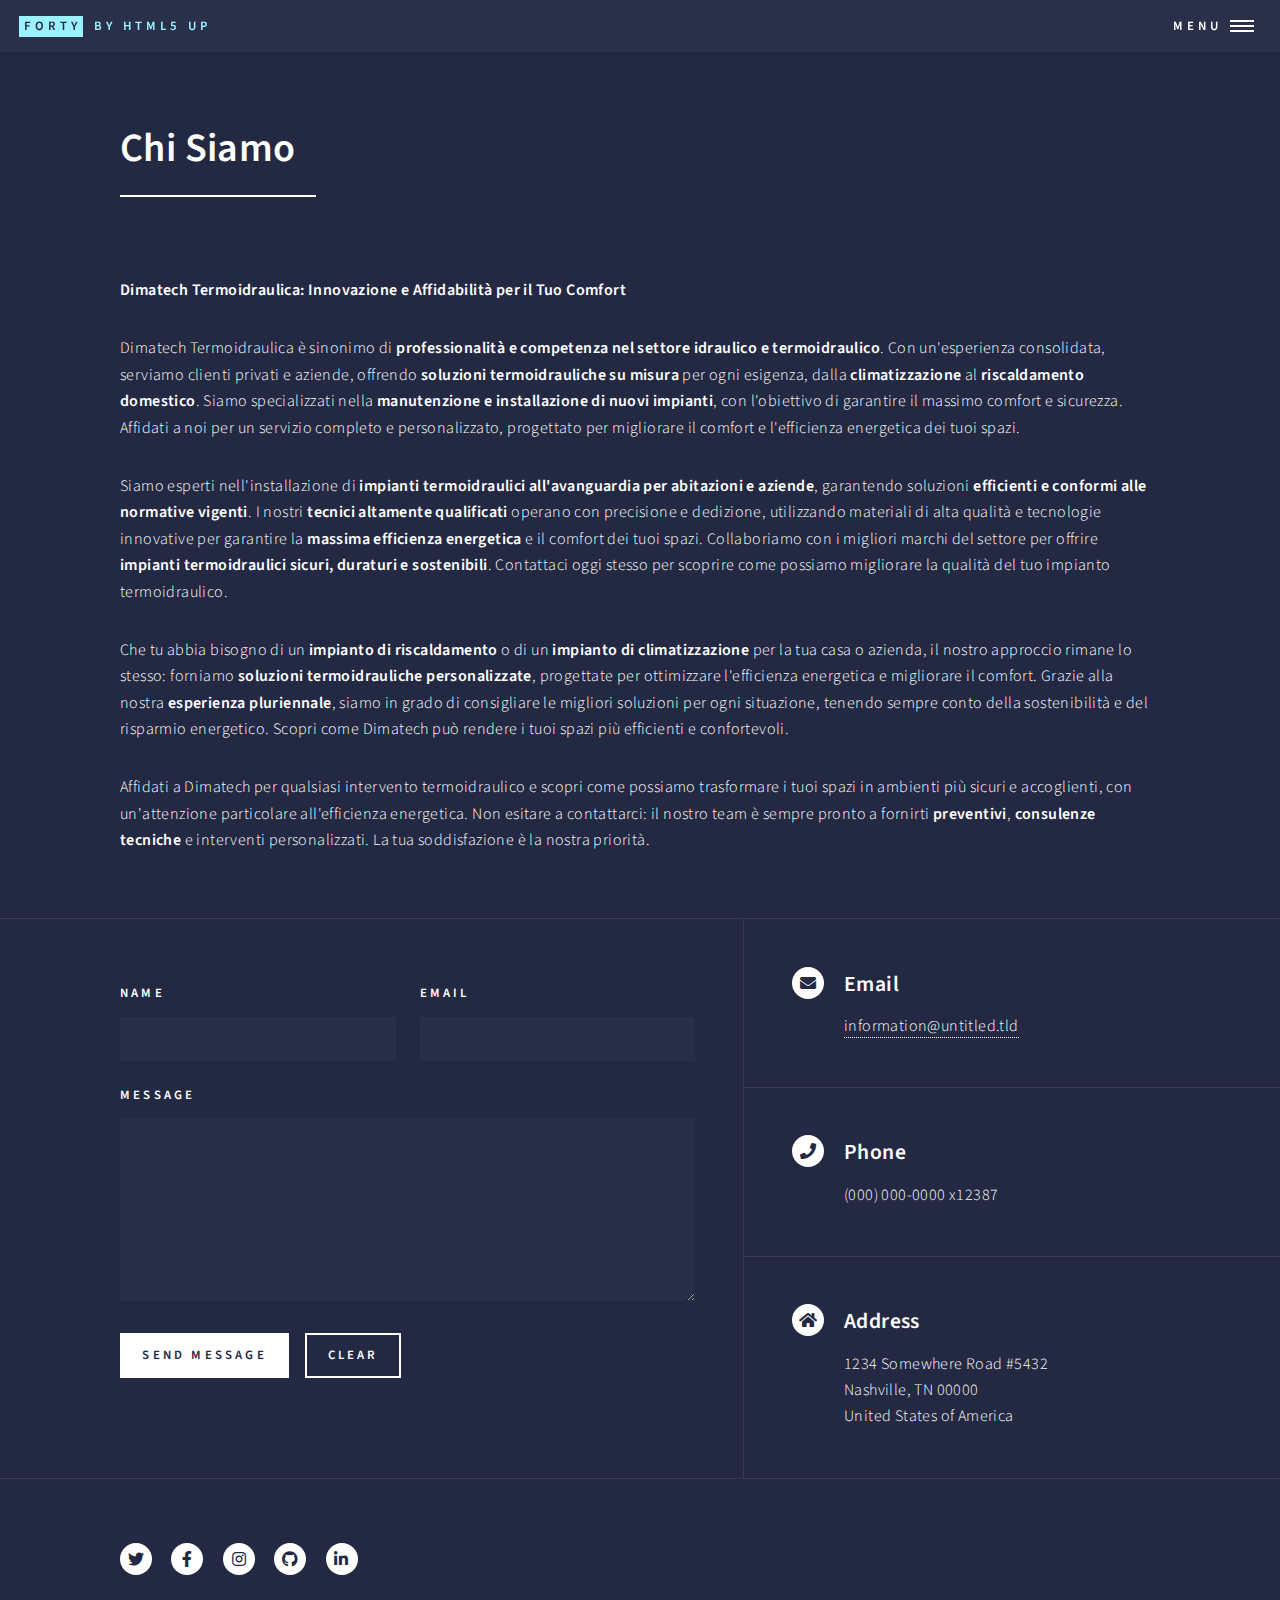
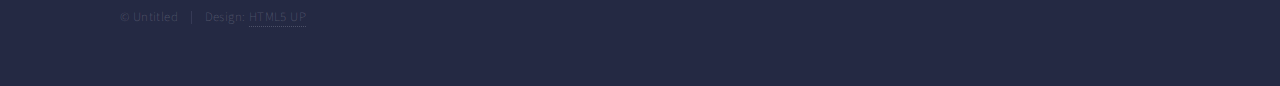
==== chisiamo.html @ 1934e80d "Changes to CSS, plus removal of generic and landing page" ====
<!DOCTYPE HTML>
<!--
	Forty by HTML5 UP
	html5up.net | @ajlkn
	Free for personal and commercial use under the CCA 3.0 license (html5up.net/license)
-->
<html>
	<head>
		<title>Generic - Forty by HTML5 UP</title>
		<meta charset="utf-8" />
		<meta name="viewport" content="width=device-width, initial-scale=1, user-scalable=no" />
		<link rel="stylesheet" href="assets/css/main.css" />
		<noscript><link rel="stylesheet" href="assets/css/noscript.css" /></noscript>
	</head>
	<body class="is-preload">

		<!-- Wrapper -->
			<div id="wrapper">

				<!-- Header -->
					<header id="header">
						<a href="index.html" class="logo"><strong>Forty</strong> <span>by HTML5 UP</span></a>
						<nav>
							<a href="#menu">Menu</a>
						</nav>
					</header>

				<!-- Menu -->
					<nav id="menu">
						<ul class="links">
							<li><a href="index.html">Home</a></li>
							<li><a href="landing.html">Landing</a></li>
							<li><a href="generic.html">Generic</a></li>
							<li><a href="elements.html">Elements</a></li>
						</ul>
						<ul class="actions stacked">
							<li><a href="#" class="button primary fit">Get Started</a></li>
							<li><a href="#" class="button fit">Log In</a></li>
						</ul>
					</nav>

				<!-- Main -->
					<div id="main" class="alt">

						<!-- One -->
							<section id="one">
								<div class="inner">
									<header class="major">
										<h1>Chi Siamo</h1>
									</header>
									<span class="image main"><img src="dimatech-images/.jpg" alt="" /></span>
									<p><strong>Dimatech Termoidraulica: Innovazione e Affidabilità per il Tuo Comfort</strong></p>

<p>Dimatech Termoidraulica è sinonimo di <strong>professionalità e competenza nel settore idraulico e termoidraulico</strong>. Con un'esperienza consolidata, serviamo clienti privati e aziende, offrendo <strong>soluzioni termoidrauliche su misura</strong> per ogni esigenza, dalla <strong>climatizzazione</strong> al <strong>riscaldamento domestico</strong>. Siamo specializzati nella <strong>manutenzione e installazione di nuovi impianti</strong>, con l'obiettivo di garantire il massimo comfort e sicurezza. Affidati a noi per un servizio completo e personalizzato, progettato per migliorare il comfort e l'efficienza energetica dei tuoi spazi.</p>

<p>Siamo esperti nell'installazione di <strong>impianti termoidraulici all'avanguardia per abitazioni e aziende</strong>, garantendo soluzioni <strong>efficienti e conformi alle normative vigenti</strong>. I nostri <strong>tecnici altamente qualificati</strong> operano con precisione e dedizione, utilizzando materiali di alta qualità e tecnologie innovative per garantire la <strong>massima efficienza energetica</strong> e il comfort dei tuoi spazi. Collaboriamo con i migliori marchi del settore per offrire <strong>impianti termoidraulici sicuri, duraturi e sostenibili</strong>. Contattaci oggi stesso per scoprire come possiamo migliorare la qualità del tuo impianto termoidraulico.</p>

<p>Che tu abbia bisogno di un <strong>impianto di riscaldamento</strong> o di un <strong>impianto di climatizzazione</strong> per la tua casa o azienda, il nostro approccio rimane lo stesso: forniamo <strong>soluzioni termoidrauliche personalizzate</strong>, progettate per ottimizzare l'efficienza energetica e migliorare il comfort. Grazie alla nostra <strong>esperienza pluriennale</strong>, siamo in grado di consigliare le migliori soluzioni per ogni situazione, tenendo sempre conto della sostenibilità e del risparmio energetico. Scopri come Dimatech può rendere i tuoi spazi più efficienti e confortevoli.</p>

<p>Affidati a Dimatech per qualsiasi intervento termoidraulico e scopri come possiamo trasformare i tuoi spazi in ambienti più sicuri e accoglienti, con un'attenzione particolare all'efficienza energetica. Non esitare a contattarci: il nostro team è sempre pronto a fornirti <strong>preventivi</strong>, <strong>consulenze tecniche</strong> e interventi personalizzati. La tua soddisfazione è la nostra priorità.

									<!--
									<p><strong>Dimatech Termoidraulica: Innovazione e Affidabilità per il Tuo Comfort</strong></p>

									<p>Dimatech Termoidraulica è sinonimo di competenza e professionalità nel settore idraulico e termoidraulico. Con anni di esperienza al servizio di clienti privati e aziende, ci impegniamo a offrire soluzioni complete e su misura per ogni esigenza. Dal riscaldamento domestico alla climatizzazione, dalla manutenzione ordinaria degli impianti all'installazione di nuovi sistemi, il nostro obiettivo è garantire il massimo comfort e sicurezza per i tuoi spazi.</p>

									<p>Siamo specializzati in installazioni termoidrauliche efficienti, sempre al passo con le ultime tecnologie e normative del settore, per assicurarti impianti duraturi e performanti. Ogni intervento è curato nei minimi dettagli da un team di tecnici altamente qualificati, che lavora con passione e precisione per soddisfare le tue aspettative. Utilizziamo solo materiali di alta qualità e collaboriamo con i migliori marchi, offrendo soluzioni che combinano risparmio energetico e comfort abitativo.</p>

									<p>Da Dimatech, la soddisfazione del cliente è al centro di tutto ciò che facciamo. Crediamo che un buon servizio non si limiti alla sola installazione, ma comprenda anche un’assistenza puntuale e affidabile. Per questo, oltre a realizzare impianti all'avanguardia, offriamo un servizio di manutenzione continua e interventi di riparazione rapidi ed efficaci. Siamo sempre pronti a rispondere a qualsiasi emergenza o richiesta di assistenza, con la stessa cura e attenzione che riserviamo a ogni singolo progetto.</p>

									<p>Che si tratti di un'abitazione privata, di un ufficio o di un'azienda, il nostro approccio rimane invariato: forniamo soluzioni personalizzate, progettate per rispondere alle tue necessità e migliorare la qualità della tua vita. La nostra esperienza pluriennale ci consente di consigliare il sistema termoidraulico più adatto a ogni situazione, mettendo sempre al primo posto efficienza, sostenibilità e comfort.</p>

									<p>Affidati a Dimatech per qualsiasi intervento termoidraulico e scopri come possiamo rendere i tuoi spazi più sicuri, confortevoli ed efficienti dal punto di vista energetico. Non esitare a contattarci: il nostro team è a tua disposizione per preventivi, consulenze tecniche e interventi su misura.</p>
								-->
								</div>
							</section>
							

					</div>

				<!-- Contact -->
					<section id="contact">
						<div class="inner">
							<section>
								<form method="post" action="#">
									<div class="fields">
										<div class="field half">
											<label for="name">Name</label>
											<input type="text" name="name" id="name" />
										</div>
										<div class="field half">
											<label for="email">Email</label>
											<input type="text" name="email" id="email" />
										</div>
										<div class="field">
											<label for="message">Message</label>
											<textarea name="message" id="message" rows="6"></textarea>
										</div>
									</div>
									<ul class="actions">
										<li><input type="submit" value="Send Message" class="primary" /></li>
										<li><input type="reset" value="Clear" /></li>
									</ul>
								</form>
							</section>
							<section class="split">
								<section>
									<div class="contact-method">
										<span class="icon solid alt fa-envelope"></span>
										<h3>Email</h3>
										<a href="#">information@untitled.tld</a>
									</div>
								</section>
								<section>
									<div class="contact-method">
										<span class="icon solid alt fa-phone"></span>
										<h3>Phone</h3>
										<span>(000) 000-0000 x12387</span>
									</div>
								</section>
								<section>
									<div class="contact-method">
										<span class="icon solid alt fa-home"></span>
										<h3>Address</h3>
										<span>1234 Somewhere Road #5432<br />
										Nashville, TN 00000<br />
										United States of America</span>
									</div>
								</section>
							</section>
						</div>
					</section>

				<!-- Footer -->
					<footer id="footer">
						<div class="inner">
							<ul class="icons">
								<li><a href="#" class="icon brands alt fa-twitter"><span class="label">Twitter</span></a></li>
								<li><a href="#" class="icon brands alt fa-facebook-f"><span class="label">Facebook</span></a></li>
								<li><a href="#" class="icon brands alt fa-instagram"><span class="label">Instagram</span></a></li>
								<li><a href="#" class="icon brands alt fa-github"><span class="label">GitHub</span></a></li>
								<li><a href="#" class="icon brands alt fa-linkedin-in"><span class="label">LinkedIn</span></a></li>
							</ul>
							<ul class="copyright">
								<li>&copy; Untitled</li><li>Design: <a href="https://html5up.net">HTML5 UP</a></li>
							</ul>
						</div>
					</footer>

			</div>

		<!-- Scripts -->
			<script src="assets/js/jquery.min.js"></script>
			<script src="assets/js/jquery.scrolly.min.js"></script>
			<script src="assets/js/jquery.scrollex.min.js"></script>
			<script src="assets/js/browser.min.js"></script>
			<script src="assets/js/breakpoints.min.js"></script>
			<script src="assets/js/util.js"></script>
			<script src="assets/js/main.js"></script>

	</body>
</html>
---- assets/css/main.css ----
@import url(fontawesome-all.min.css);
@import url("https://fonts.googleapis.com/css?family=Source+Sans+Pro:300,300italic,600,600italic");

/*
	Forty by HTML5 UP
	html5up.net | @ajlkn
	Free for personal and commercial use under the CCA 3.0 license (html5up.net/license)
*/

html, body, div, span, applet, object,
iframe, h1, h2, h3, h4, h5, h6, p, blockquote,
pre, a, abbr, acronym, address, big, cite,
code, del, dfn, em, img, ins, kbd, q, s, samp,
small, strike, strong, sub, sup, tt, var, b,
u, i, center, dl, dt, dd, ol, ul, li, fieldset,
form, label, legend, table, caption, tbody,
tfoot, thead, tr, th, td, article, aside,
canvas, details, embed, figure, figcaption,
footer, header, hgroup, menu, nav, output, ruby,
section, summary, time, mark, audio, video {
	margin: 0;
	padding: 0;
	border: 0;
	font-size: 100%;
	font: inherit;
	vertical-align: baseline;}

article, aside, details, figcaption, figure,
footer, header, hgroup, menu, nav, section {
	display: block;}

body {
	line-height: 1;
}

ol, ul {
	list-style: none;
}

blockquote, q {
	quotes: none;
}

	blockquote:before, blockquote:after, q:before, q:after {
		content: '';
		content: none;
	}

table {
	border-collapse: collapse;
	border-spacing: 0;
}

body {
	-webkit-text-size-adjust: none;
}

mark {
	background-color: transparent;
	color: inherit;
}

input::-moz-focus-inner {
	border: 0;
	padding: 0;
}

input, select, textarea {
	-moz-appearance: none;
	-webkit-appearance: none;
	-ms-appearance: none;
	appearance: none;
}

/* Basic */

	@-ms-viewport {
		width: device-width;
	}

	body {
		-ms-overflow-style: scrollbar;
	}

	@media screen and (max-width: 480px) {

		html, body {
			min-width: 320px;
		}

	}

	html {
		box-sizing: border-box;
	}

	*, *:before, *:after {
		box-sizing: inherit;
	}

	body {
		background: #242943;
	}

		body.is-preload *, body.is-preload *:before, body.is-preload *:after {
			-moz-animation: none !important;
			-webkit-animation: none !important;
			-ms-animation: none !important;
			animation: none !important;
			-moz-transition: none !important;
			-webkit-transition: none !important;
			-ms-transition: none !important;
			transition: none !important;
		}

/* Type */

	body, input, select, textarea {
		color: #ffffff;
		font-family: "Source Sans Pro", Helvetica, sans-serif;
		font-size: 17pt;
		font-weight: 300;
		letter-spacing: 0.025em;
		line-height: 1.65;
	}

		@media screen and (max-width: 1680px) {

			body, input, select, textarea {
				font-size: 14pt;
			}

		}

		@media screen and (max-width: 1280px) {

			body, input, select, textarea {
				font-size: 12pt;
			}

		}

		@media screen and (max-width: 360px) {

			body, input, select, textarea {
				font-size: 11pt;
			}

		}

	a {
		-moz-transition: color 0.2s ease-in-out, border-bottom-color 0.2s ease-in-out;
		-webkit-transition: color 0.2s ease-in-out, border-bottom-color 0.2s ease-in-out;
		-ms-transition: color 0.2s ease-in-out, border-bottom-color 0.2s ease-in-out;
		transition: color 0.2s ease-in-out, border-bottom-color 0.2s ease-in-out;
		border-bottom: dotted 1px;
		color: inherit;
		text-decoration: none;
	}

		a:hover {
			border-bottom-color: transparent;
			color: #9bf1ff !important;
		}

		a:active {
			color: #53e3fb !important;
		}

	strong, b {
		color: #ffffff;
		font-weight: 600;
	}

	em, i {
		font-style: italic;
	}

	p {
		margin: 0 0 2em 0;
	}

	h1, h2, h3, h4, h5, h6 {
		color: #ffffff;
		font-weight: 600;
		line-height: 1.65;
		margin: 0 0 1em 0;
	}

		h1 a, h2 a, h3 a, h4 a, h5 a, h6 a {
			color: inherit;
			border-bottom: 0;
		}

	h1 {
		font-size: 2.5em;
	}

	h2 {
		font-size: 1.75em;
	}

	h3 {
		font-size: 1.35em;
	}

	h4 {
		font-size: 1.1em;
	}

	h5 {
		font-size: 0.9em;
	}

	h6 {
		font-size: 0.7em;
	}

	@media screen and (max-width: 736px) {

		h1 {
			font-size: 2em;
		}

		h2 {
			font-size: 1.5em;
		}

		h3 {
			font-size: 1.25em;
		}

	}

	sub {
		font-size: 0.8em;
		position: relative;
		top: 0.5em;
	}

	sup {
		font-size: 0.8em;
		position: relative;
		top: -0.5em;
	}

	blockquote {
		border-left: solid 4px rgba(212, 212, 255, 0.1);
		font-style: italic;
		margin: 0 0 2em 0;
		padding: 0.5em 0 0.5em 2em;
	}

	code {
		background: rgba(212, 212, 255, 0.035);
		font-family: "Courier New", monospace;
		font-size: 0.9em;
		margin: 0 0.25em;
		padding: 0.25em 0.65em;
	}

	pre {
		-webkit-overflow-scrolling: touch;
		font-family: "Courier New", monospace;
		font-size: 0.9em;
		margin: 0 0 2em 0;
	}

		pre code {
			display: block;
			line-height: 1.75;
			padding: 1em 1.5em;
			overflow-x: auto;
		}

	hr {
		border: 0;
		border-bottom: solid 1px rgba(212, 212, 255, 0.1);
		margin: 2em 0;
	}

		hr.major {
			margin: 3em 0;
		}

	.align-left {
		text-align: left;
	}

	.align-center {
		text-align: center;
	}

	.align-right {
		text-align: right;
	}

/* Row */

	.row {
		display: flex;
		flex-wrap: wrap;
		box-sizing: border-box;
		align-items: stretch;
	}

		.row > * {
			box-sizing: border-box;
		}

		.row.gtr-uniform > * > :last-child {
			margin-bottom: 0;
		}

		.row.aln-left {
			justify-content: flex-start;
		}

		.row.aln-center {
			justify-content: center;
		}

		.row.aln-right {
			justify-content: flex-end;
		}

		.row.aln-top {
			align-items: flex-start;
		}

		.row.aln-middle {
			align-items: center;
		}

		.row.aln-bottom {
			align-items: flex-end;
		}

		.row > .imp {
			order: -1;
		}

		.row > .col-1 {
			width: 8.33333%;
		}

		.row > .off-1 {
			margin-left: 8.33333%;
		}

		.row > .col-2 {
			width: 16.66667%;
		}

		.row > .off-2 {
			margin-left: 16.66667%;
		}

		.row > .col-3 {
			width: 25%;
		}

		.row > .off-3 {
			margin-left: 25%;
		}

		.row > .col-4 {
			width: 33.33333%;
		}

		.row > .off-4 {
			margin-left: 33.33333%;
		}

		.row > .col-5 {
			width: 41.66667%;
		}

		.row > .off-5 {
			margin-left: 41.66667%;
		}

		.row > .col-6 {
			width: 50%;
		}

		.row > .off-6 {
			margin-left: 50%;
		}

		.row > .col-7 {
			width: 58.33333%;
		}

		.row > .off-7 {
			margin-left: 58.33333%;
		}

		.row > .col-8 {
			width: 66.66667%;
		}

		.row > .off-8 {
			margin-left: 66.66667%;
		}

		.row > .col-9 {
			width: 75%;
		}

		.row > .off-9 {
			margin-left: 75%;
		}

		.row > .col-10 {
			width: 83.33333%;
		}

		.row > .off-10 {
			margin-left: 83.33333%;
		}

		.row > .col-11 {
			width: 91.66667%;
		}

		.row > .off-11 {
			margin-left: 91.66667%;
		}

		.row > .col-12 {
			width: 100%;
		}

		.row > .off-12 {
			margin-left: 100%;
		}

		.row.gtr-0 {
			margin-top: 0;
			margin-left: 0em;
		}

			.row.gtr-0 > * {
				padding: 0 0 0 0em;
			}

			.row.gtr-0.gtr-uniform {
				margin-top: 0em;
			}

				.row.gtr-0.gtr-uniform > * {
					padding-top: 0em;
				}

		.row.gtr-25 {
			margin-top: 0;
			margin-left: -0.5em;
		}

			.row.gtr-25 > * {
				padding: 0 0 0 0.5em;
			}

			.row.gtr-25.gtr-uniform {
				margin-top: -0.5em;
			}

				.row.gtr-25.gtr-uniform > * {
					padding-top: 0.5em;
				}

		.row.gtr-50 {
			margin-top: 0;
			margin-left: -1em;
		}

			.row.gtr-50 > * {
				padding: 0 0 0 1em;
			}

			.row.gtr-50.gtr-uniform {
				margin-top: -1em;
			}

				.row.gtr-50.gtr-uniform > * {
					padding-top: 1em;
				}

		.row {
			margin-top: 0;
			margin-left: -2em;
		}

			.row > * {
				padding: 0 0 0 2em;
			}

			.row.gtr-uniform {
				margin-top: -2em;
			}

				.row.gtr-uniform > * {
					padding-top: 2em;
				}

		.row.gtr-150 {
			margin-top: 0;
			margin-left: -3em;
		}

			.row.gtr-150 > * {
				padding: 0 0 0 3em;
			}

			.row.gtr-150.gtr-uniform {
				margin-top: -3em;
			}

				.row.gtr-150.gtr-uniform > * {
					padding-top: 3em;
				}

		.row.gtr-200 {
			margin-top: 0;
			margin-left: -4em;
		}

			.row.gtr-200 > * {
				padding: 0 0 0 4em;
			}

			.row.gtr-200.gtr-uniform {
				margin-top: -4em;
			}

				.row.gtr-200.gtr-uniform > * {
					padding-top: 4em;
				}

		@media screen and (max-width: 1680px) {

			.row {
				display: flex;
				flex-wrap: wrap;
				box-sizing: border-box;
				align-items: stretch;
			}

				.row > * {
					box-sizing: border-box;
				}

				.row.gtr-uniform > * > :last-child {
					margin-bottom: 0;
				}

				.row.aln-left {
					justify-content: flex-start;
				}

				.row.aln-center {
					justify-content: center;
				}

				.row.aln-right {
					justify-content: flex-end;
				}

				.row.aln-top {
					align-items: flex-start;
				}

				.row.aln-middle {
					align-items: center;
				}

				.row.aln-bottom {
					align-items: flex-end;
				}

				.row > .imp-xlarge {
					order: -1;
				}

				.row > .col-1-xlarge {
					width: 8.33333%;
				}

				.row > .off-1-xlarge {
					margin-left: 8.33333%;
				}

				.row > .col-2-xlarge {
					width: 16.66667%;
				}

				.row > .off-2-xlarge {
					margin-left: 16.66667%;
				}

				.row > .col-3-xlarge {
					width: 25%;
				}

				.row > .off-3-xlarge {
					margin-left: 25%;
				}

				.row > .col-4-xlarge {
					width: 33.33333%;
				}

				.row > .off-4-xlarge {
					margin-left: 33.33333%;
				}

				.row > .col-5-xlarge {
					width: 41.66667%;
				}

				.row > .off-5-xlarge {
					margin-left: 41.66667%;
				}

				.row > .col-6-xlarge {
					width: 50%;
				}

				.row > .off-6-xlarge {
					margin-left: 50%;
				}

				.row > .col-7-xlarge {
					width: 58.33333%;
				}

				.row > .off-7-xlarge {
					margin-left: 58.33333%;
				}

				.row > .col-8-xlarge {
					width: 66.66667%;
				}

				.row > .off-8-xlarge {
					margin-left: 66.66667%;
				}

				.row > .col-9-xlarge {
					width: 75%;
				}

				.row > .off-9-xlarge {
					margin-left: 75%;
				}

				.row > .col-10-xlarge {
					width: 83.33333%;
				}

				.row > .off-10-xlarge {
					margin-left: 83.33333%;
				}

				.row > .col-11-xlarge {
					width: 91.66667%;
				}

				.row > .off-11-xlarge {
					margin-left: 91.66667%;
				}

				.row > .col-12-xlarge {
					width: 100%;
				}

				.row > .off-12-xlarge {
					margin-left: 100%;
				}

				.row.gtr-0 {
					margin-top: 0;
					margin-left: 0em;
				}

					.row.gtr-0 > * {
						padding: 0 0 0 0em;
					}

					.row.gtr-0.gtr-uniform {
						margin-top: 0em;
					}

						.row.gtr-0.gtr-uniform > * {
							padding-top: 0em;
						}

				.row.gtr-25 {
					margin-top: 0;
					margin-left: -0.5em;
				}

					.row.gtr-25 > * {
						padding: 0 0 0 0.5em;
					}

					.row.gtr-25.gtr-uniform {
						margin-top: -0.5em;
					}

						.row.gtr-25.gtr-uniform > * {
							padding-top: 0.5em;
						}

				.row.gtr-50 {
					margin-top: 0;
					margin-left: -1em;
				}

					.row.gtr-50 > * {
						padding: 0 0 0 1em;
					}

					.row.gtr-50.gtr-uniform {
						margin-top: -1em;
					}

						.row.gtr-50.gtr-uniform > * {
							padding-top: 1em;
						}

				.row {
					margin-top: 0;
					margin-left: -2em;
				}

					.row > * {
						padding: 0 0 0 2em;
					}

					.row.gtr-uniform {
						margin-top: -2em;
					}

						.row.gtr-uniform > * {
							padding-top: 2em;
						}

				.row.gtr-150 {
					margin-top: 0;
					margin-left: -3em;
				}

					.row.gtr-150 > * {
						padding: 0 0 0 3em;
					}

					.row.gtr-150.gtr-uniform {
						margin-top: -3em;
					}

						.row.gtr-150.gtr-uniform > * {
							padding-top: 3em;
						}

				.row.gtr-200 {
					margin-top: 0;
					margin-left: -4em;
				}

					.row.gtr-200 > * {
						padding: 0 0 0 4em;
					}

					.row.gtr-200.gtr-uniform {
						margin-top: -4em;
					}

						.row.gtr-200.gtr-uniform > * {
							padding-top: 4em;
						}

		}

		@media screen and (max-width: 1280px) {

			.row {
				display: flex;
				flex-wrap: wrap;
				box-sizing: border-box;
				align-items: stretch;
			}

				.row > * {
					box-sizing: border-box;
				}

				.row.gtr-uniform > * > :last-child {
					margin-bottom: 0;
				}

				.row.aln-left {
					justify-content: flex-start;
				}

				.row.aln-center {
					justify-content: center;
				}

				.row.aln-right {
					justify-content: flex-end;
				}

				.row.aln-top {
					align-items: flex-start;
				}

				.row.aln-middle {
					align-items: center;
				}

				.row.aln-bottom {
					align-items: flex-end;
				}

				.row > .imp-large {
					order: -1;
				}

				.row > .col-1-large {
					width: 8.33333%;
				}

				.row > .off-1-large {
					margin-left: 8.33333%;
				}

				.row > .col-2-large {
					width: 16.66667%;
				}

				.row > .off-2-large {
					margin-left: 16.66667%;
				}

				.row > .col-3-large {
					width: 25%;
				}

				.row > .off-3-large {
					margin-left: 25%;
				}

				.row > .col-4-large {
					width: 33.33333%;
				}

				.row > .off-4-large {
					margin-left: 33.33333%;
				}

				.row > .col-5-large {
					width: 41.66667%;
				}

				.row > .off-5-large {
					margin-left: 41.66667%;
				}

				.row > .col-6-large {
					width: 50%;
				}

				.row > .off-6-large {
					margin-left: 50%;
				}

				.row > .col-7-large {
					width: 58.33333%;
				}

				.row > .off-7-large {
					margin-left: 58.33333%;
				}

				.row > .col-8-large {
					width: 66.66667%;
				}

				.row > .off-8-large {
					margin-left: 66.66667%;
				}

				.row > .col-9-large {
					width: 75%;
				}

				.row > .off-9-large {
					margin-left: 75%;
				}

				.row > .col-10-large {
					width: 83.33333%;
				}

				.row > .off-10-large {
					margin-left: 83.33333%;
				}

				.row > .col-11-large {
					width: 91.66667%;
				}

				.row > .off-11-large {
					margin-left: 91.66667%;
				}

				.row > .col-12-large {
					width: 100%;
				}

				.row > .off-12-large {
					margin-left: 100%;
				}

				.row.gtr-0 {
					margin-top: 0;
					margin-left: 0em;
				}

					.row.gtr-0 > * {
						padding: 0 0 0 0em;
					}

					.row.gtr-0.gtr-uniform {
						margin-top: 0em;
					}

						.row.gtr-0.gtr-uniform > * {
							padding-top: 0em;
						}

				.row.gtr-25 {
					margin-top: 0;
					margin-left: -0.375em;
				}

					.row.gtr-25 > * {
						padding: 0 0 0 0.375em;
					}

					.row.gtr-25.gtr-uniform {
						margin-top: -0.375em;
					}

						.row.gtr-25.gtr-uniform > * {
							padding-top: 0.375em;
						}

				.row.gtr-50 {
					margin-top: 0;
					margin-left: -0.75em;
				}

					.row.gtr-50 > * {
						padding: 0 0 0 0.75em;
					}

					.row.gtr-50.gtr-uniform {
						margin-top: -0.75em;
					}

						.row.gtr-50.gtr-uniform > * {
							padding-top: 0.75em;
						}

				.row {
					margin-top: 0;
					margin-left: -1.5em;
				}

					.row > * {
						padding: 0 0 0 1.5em;
					}

					.row.gtr-uniform {
						margin-top: -1.5em;
					}

						.row.gtr-uniform > * {
							padding-top: 1.5em;
						}

				.row.gtr-150 {
					margin-top: 0;
					margin-left: -2.25em;
				}

					.row.gtr-150 > * {
						padding: 0 0 0 2.25em;
					}

					.row.gtr-150.gtr-uniform {
						margin-top: -2.25em;
					}

						.row.gtr-150.gtr-uniform > * {
							padding-top: 2.25em;
						}

				.row.gtr-200 {
					margin-top: 0;
					margin-left: -3em;
				}

					.row.gtr-200 > * {
						padding: 0 0 0 3em;
					}

					.row.gtr-200.gtr-uniform {
						margin-top: -3em;
					}

						.row.gtr-200.gtr-uniform > * {
							padding-top: 3em;
						}

		}

		@media screen and (max-width: 980px) {

			.row {
				display: flex;
				flex-wrap: wrap;
				box-sizing: border-box;
				align-items: stretch;
			}

				.row > * {
					box-sizing: border-box;
				}

				.row.gtr-uniform > * > :last-child {
					margin-bottom: 0;
				}

				.row.aln-left {
					justify-content: flex-start;
				}

				.row.aln-center {
					justify-content: center;
				}

				.row.aln-right {
					justify-content: flex-end;
				}

				.row.aln-top {
					align-items: flex-start;
				}

				.row.aln-middle {
					align-items: center;
				}

				.row.aln-bottom {
					align-items: flex-end;
				}

				.row > .imp-medium {
					order: -1;
				}

				.row > .col-1-medium {
					width: 8.33333%;
				}

				.row > .off-1-medium {
					margin-left: 8.33333%;
				}

				.row > .col-2-medium {
					width: 16.66667%;
				}

				.row > .off-2-medium {
					margin-left: 16.66667%;
				}

				.row > .col-3-medium {
					width: 25%;
				}

				.row > .off-3-medium {
					margin-left: 25%;
				}

				.row > .col-4-medium {
					width: 33.33333%;
				}

				.row > .off-4-medium {
					margin-left: 33.33333%;
				}

				.row > .col-5-medium {
					width: 41.66667%;
				}

				.row > .off-5-medium {
					margin-left: 41.66667%;
				}

				.row > .col-6-medium {
					width: 50%;
				}

				.row > .off-6-medium {
					margin-left: 50%;
				}

				.row > .col-7-medium {
					width: 58.33333%;
				}

				.row > .off-7-medium {
					margin-left: 58.33333%;
				}

				.row > .col-8-medium {
					width: 66.66667%;
				}

				.row > .off-8-medium {
					margin-left: 66.66667%;
				}

				.row > .col-9-medium {
					width: 75%;
				}

				.row > .off-9-medium {
					margin-left: 75%;
				}

				.row > .col-10-medium {
					width: 83.33333%;
				}

				.row > .off-10-medium {
					margin-left: 83.33333%;
				}

				.row > .col-11-medium {
					width: 91.66667%;
				}

				.row > .off-11-medium {
					margin-left: 91.66667%;
				}

				.row > .col-12-medium {
					width: 100%;
				}

				.row > .off-12-medium {
					margin-left: 100%;
				}

				.row.gtr-0 {
					margin-top: 0;
					margin-left: 0em;
				}

					.row.gtr-0 > * {
						padding: 0 0 0 0em;
					}

					.row.gtr-0.gtr-uniform {
						margin-top: 0em;
					}

						.row.gtr-0.gtr-uniform > * {
							padding-top: 0em;
						}

				.row.gtr-25 {
					margin-top: 0;
					margin-left: -0.375em;
				}

					.row.gtr-25 > * {
						padding: 0 0 0 0.375em;
					}

					.row.gtr-25.gtr-uniform {
						margin-top: -0.375em;
					}

						.row.gtr-25.gtr-uniform > * {
							padding-top: 0.375em;
						}

				.row.gtr-50 {
					margin-top: 0;
					margin-left: -0.75em;
				}

					.row.gtr-50 > * {
						padding: 0 0 0 0.75em;
					}

					.row.gtr-50.gtr-uniform {
						margin-top: -0.75em;
					}

						.row.gtr-50.gtr-uniform > * {
							padding-top: 0.75em;
						}

				.row {
					margin-top: 0;
					margin-left: -1.5em;
				}

					.row > * {
						padding: 0 0 0 1.5em;
					}

					.row.gtr-uniform {
						margin-top: -1.5em;
					}

						.row.gtr-uniform > * {
							padding-top: 1.5em;
						}

				.row.gtr-150 {
					margin-top: 0;
					margin-left: -2.25em;
				}

					.row.gtr-150 > * {
						padding: 0 0 0 2.25em;
					}

					.row.gtr-150.gtr-uniform {
						margin-top: -2.25em;
					}

						.row.gtr-150.gtr-uniform > * {
							padding-top: 2.25em;
						}

				.row.gtr-200 {
					margin-top: 0;
					margin-left: -3em;
				}

					.row.gtr-200 > * {
						padding: 0 0 0 3em;
					}

					.row.gtr-200.gtr-uniform {
						margin-top: -3em;
					}

						.row.gtr-200.gtr-uniform > * {
							padding-top: 3em;
						}

		}

		@media screen and (max-width: 736px) {

			.row {
				display: flex;
				flex-wrap: wrap;
				box-sizing: border-box;
				align-items: stretch;
			}

				.row > * {
					box-sizing: border-box;
				}

				.row.gtr-uniform > * > :last-child {
					margin-bottom: 0;
				}

				.row.aln-left {
					justify-content: flex-start;
				}

				.row.aln-center {
					justify-content: center;
				}

				.row.aln-right {
					justify-content: flex-end;
				}

				.row.aln-top {
					align-items: flex-start;
				}

				.row.aln-middle {
					align-items: center;
				}

				.row.aln-bottom {
					align-items: flex-end;
				}

				.row > .imp-small {
					order: -1;
				}

				.row > .col-1-small {
					width: 8.33333%;
				}

				.row > .off-1-small {
					margin-left: 8.33333%;
				}

				.row > .col-2-small {
					width: 16.66667%;
				}

				.row > .off-2-small {
					margin-left: 16.66667%;
				}

				.row > .col-3-small {
					width: 25%;
				}

				.row > .off-3-small {
					margin-left: 25%;
				}

				.row > .col-4-small {
					width: 33.33333%;
				}

				.row > .off-4-small {
					margin-left: 33.33333%;
				}

				.row > .col-5-small {
					width: 41.66667%;
				}

				.row > .off-5-small {
					margin-left: 41.66667%;
				}

				.row > .col-6-small {
					width: 50%;
				}

				.row > .off-6-small {
					margin-left: 50%;
				}

				.row > .col-7-small {
					width: 58.33333%;
				}

				.row > .off-7-small {
					margin-left: 58.33333%;
				}

				.row > .col-8-small {
					width: 66.66667%;
				}

				.row > .off-8-small {
					margin-left: 66.66667%;
				}

				.row > .col-9-small {
					width: 75%;
				}

				.row > .off-9-small {
					margin-left: 75%;
				}

				.row > .col-10-small {
					width: 83.33333%;
				}

				.row > .off-10-small {
					margin-left: 83.33333%;
				}

				.row > .col-11-small {
					width: 91.66667%;
				}

				.row > .off-11-small {
					margin-left: 91.66667%;
				}

				.row > .col-12-small {
					width: 100%;
				}

				.row > .off-12-small {
					margin-left: 100%;
				}

				.row.gtr-0 {
					margin-top: 0;
					margin-left: 0em;
				}

					.row.gtr-0 > * {
						padding: 0 0 0 0em;
					}

					.row.gtr-0.gtr-uniform {
						margin-top: 0em;
					}

						.row.gtr-0.gtr-uniform > * {
							padding-top: 0em;
						}

				.row.gtr-25 {
					margin-top: 0;
					margin-left: -0.3125em;
				}

					.row.gtr-25 > * {
						padding: 0 0 0 0.3125em;
					}

					.row.gtr-25.gtr-uniform {
						margin-top: -0.3125em;
					}

						.row.gtr-25.gtr-uniform > * {
							padding-top: 0.3125em;
						}

				.row.gtr-50 {
					margin-top: 0;
					margin-left: -0.625em;
				}

					.row.gtr-50 > * {
						padding: 0 0 0 0.625em;
					}

					.row.gtr-50.gtr-uniform {
						margin-top: -0.625em;
					}

						.row.gtr-50.gtr-uniform > * {
							padding-top: 0.625em;
						}

				.row {
					margin-top: 0;
					margin-left: -1.25em;
				}

					.row > * {
						padding: 0 0 0 1.25em;
					}

					.row.gtr-uniform {
						margin-top: -1.25em;
					}

						.row.gtr-uniform > * {
							padding-top: 1.25em;
						}

				.row.gtr-150 {
					margin-top: 0;
					margin-left: -1.875em;
				}

					.row.gtr-150 > * {
						padding: 0 0 0 1.875em;
					}

					.row.gtr-150.gtr-uniform {
						margin-top: -1.875em;
					}

						.row.gtr-150.gtr-uniform > * {
							padding-top: 1.875em;
						}

				.row.gtr-200 {
					margin-top: 0;
					margin-left: -2.5em;
				}

					.row.gtr-200 > * {
						padding: 0 0 0 2.5em;
					}

					.row.gtr-200.gtr-uniform {
						margin-top: -2.5em;
					}

						.row.gtr-200.gtr-uniform > * {
							padding-top: 2.5em;
						}

		}

		@media screen and (max-width: 480px) {

			.row {
				display: flex;
				flex-wrap: wrap;
				box-sizing: border-box;
				align-items: stretch;
			}

				.row > * {
					box-sizing: border-box;
				}

				.row.gtr-uniform > * > :last-child {
					margin-bottom: 0;
				}

				.row.aln-left {
					justify-content: flex-start;
				}

				.row.aln-center {
					justify-content: center;
				}

				.row.aln-right {
					justify-content: flex-end;
				}

				.row.aln-top {
					align-items: flex-start;
				}

				.row.aln-middle {
					align-items: center;
				}

				.row.aln-bottom {
					align-items: flex-end;
				}

				.row > .imp-xsmall {
					order: -1;
				}

				.row > .col-1-xsmall {
					width: 8.33333%;
				}

				.row > .off-1-xsmall {
					margin-left: 8.33333%;
				}

				.row > .col-2-xsmall {
					width: 16.66667%;
				}

				.row > .off-2-xsmall {
					margin-left: 16.66667%;
				}

				.row > .col-3-xsmall {
					width: 25%;
				}

				.row > .off-3-xsmall {
					margin-left: 25%;
				}

				.row > .col-4-xsmall {
					width: 33.33333%;
				}

				.row > .off-4-xsmall {
					margin-left: 33.33333%;
				}

				.row > .col-5-xsmall {
					width: 41.66667%;
				}

				.row > .off-5-xsmall {
					margin-left: 41.66667%;
				}

				.row > .col-6-xsmall {
					width: 50%;
				}

				.row > .off-6-xsmall {
					margin-left: 50%;
				}

				.row > .col-7-xsmall {
					width: 58.33333%;
				}

				.row > .off-7-xsmall {
					margin-left: 58.33333%;
				}

				.row > .col-8-xsmall {
					width: 66.66667%;
				}

				.row > .off-8-xsmall {
					margin-left: 66.66667%;
				}

				.row > .col-9-xsmall {
					width: 75%;
				}

				.row > .off-9-xsmall {
					margin-left: 75%;
				}

				.row > .col-10-xsmall {
					width: 83.33333%;
				}

				.row > .off-10-xsmall {
					margin-left: 83.33333%;
				}

				.row > .col-11-xsmall {
					width: 91.66667%;
				}

				.row > .off-11-xsmall {
					margin-left: 91.66667%;
				}

				.row > .col-12-xsmall {
					width: 100%;
				}

				.row > .off-12-xsmall {
					margin-left: 100%;
				}

				.row.gtr-0 {
					margin-top: 0;
					margin-left: 0em;
				}

					.row.gtr-0 > * {
						padding: 0 0 0 0em;
					}

					.row.gtr-0.gtr-uniform {
						margin-top: 0em;
					}

						.row.gtr-0.gtr-uniform > * {
							padding-top: 0em;
						}

				.row.gtr-25 {
					margin-top: 0;
					margin-left: -0.3125em;
				}

					.row.gtr-25 > * {
						padding: 0 0 0 0.3125em;
					}

					.row.gtr-25.gtr-uniform {
						margin-top: -0.3125em;
					}

						.row.gtr-25.gtr-uniform > * {
							padding-top: 0.3125em;
						}

				.row.gtr-50 {
					margin-top: 0;
					margin-left: -0.625em;
				}

					.row.gtr-50 > * {
						padding: 0 0 0 0.625em;
					}

					.row.gtr-50.gtr-uniform {
						margin-top: -0.625em;
					}

						.row.gtr-50.gtr-uniform > * {
							padding-top: 0.625em;
						}

				.row {
					margin-top: 0;
					margin-left: -1.25em;
				}

					.row > * {
						padding: 0 0 0 1.25em;
					}

					.row.gtr-uniform {
						margin-top: -1.25em;
					}

						.row.gtr-uniform > * {
							padding-top: 1.25em;
						}

				.row.gtr-150 {
					margin-top: 0;
					margin-left: -1.875em;
				}

					.row.gtr-150 > * {
						padding: 0 0 0 1.875em;
					}

					.row.gtr-150.gtr-uniform {
						margin-top: -1.875em;
					}

						.row.gtr-150.gtr-uniform > * {
							padding-top: 1.875em;
						}

				.row.gtr-200 {
					margin-top: 0;
					margin-left: -2.5em;
				}

					.row.gtr-200 > * {
						padding: 0 0 0 2.5em;
					}

					.row.gtr-200.gtr-uniform {
						margin-top: -2.5em;
					}

						.row.gtr-200.gtr-uniform > * {
							padding-top: 2.5em;
						}

		}

/* Section/Article */

	section.special, article.special {
		text-align: center;
	}

	header.major {
		width: -moz-max-content;
		width: -webkit-max-content;
		width: -ms-max-content;
		width: max-content;
		margin-bottom: 2em;
	}

		header.major > :first-child {
			margin-bottom: 0;
			width: calc(100% + 0.5em);
		}

			header.major > :first-child:after {
				content: '';
				background-color: #ffffff;
				display: block;
				height: 2px;
				margin: 0.325em 0 0.5em 0;
				width: 100%;
			}

		header.major > p {
			font-size: 0.7em;
			font-weight: 600;
			letter-spacing: 0.25em;
			margin-bottom: 0;
			text-transform: uppercase;
		}

		body.is-ie header.major > :first-child:after {
			max-width: 9em;
		}

		body.is-ie header.major > h1:after {
			max-width: 100% !important;
		}

	@media screen and (max-width: 736px) {

		header.major > p br {
			display: none;
		}

	}

/* Form */

	form {
		margin: 0 0 2em 0;
	}

		form > :last-child {
			margin-bottom: 0;
		}

		form > .fields {
			display: -moz-flex;
			display: -webkit-flex;
			display: -ms-flex;
			display: flex;
			-moz-flex-wrap: wrap;
			-webkit-flex-wrap: wrap;
			-ms-flex-wrap: wrap;
			flex-wrap: wrap;
			width: calc(100% + 3em);
			margin: -1.5em 0 2em -1.5em;
		}

			form > .fields > .field {
				-moz-flex-grow: 0;
				-webkit-flex-grow: 0;
				-ms-flex-grow: 0;
				flex-grow: 0;
				-moz-flex-shrink: 0;
				-webkit-flex-shrink: 0;
				-ms-flex-shrink: 0;
				flex-shrink: 0;
				padding: 1.5em 0 0 1.5em;
				width: calc(100% - 1.5em);
			}

				form > .fields > .field.half {
					width: calc(50% - 0.75em);
				}

				form > .fields > .field.third {
					width: calc(100%/3 - 0.5em);
				}

				form > .fields > .field.quarter {
					width: calc(25% - 0.375em);
				}

		@media screen and (max-width: 480px) {

			form > .fields {
				width: calc(100% + 3em);
				margin: -1.5em 0 2em -1.5em;
			}

				form > .fields > .field {
					padding: 1.5em 0 0 1.5em;
					width: calc(100% - 1.5em);
				}

					form > .fields > .field.half {
						width: calc(100% - 1.5em);
					}

					form > .fields > .field.third {
						width: calc(100% - 1.5em);
					}

					form > .fields > .field.quarter {
						width: calc(100% - 1.5em);
					}

		}

	label {
		color: #ffffff;
		display: block;
		font-size: 0.8em;
		font-weight: 600;
		letter-spacing: 0.25em;
		margin: 0 0 1em 0;
		text-transform: uppercase;
	}

	input[type="text"],
	input[type="password"],
	input[type="email"],
	input[type="tel"],
	input[type="search"],
	input[type="url"],
	select,
	textarea {
		-moz-appearance: none;
		-webkit-appearance: none;
		-ms-appearance: none;
		appearance: none;
		background: rgba(212, 212, 255, 0.035);
		border: none;
		border-radius: 0;
		color: inherit;
		display: block;
		outline: 0;
		padding: 0 1em;
		text-decoration: none;
		width: 100%;
	}

		input[type="text"]:invalid,
		input[type="password"]:invalid,
		input[type="email"]:invalid,
		input[type="tel"]:invalid,
		input[type="search"]:invalid,
		input[type="url"]:invalid,
		select:invalid,
		textarea:invalid {
			box-shadow: none;
		}

		input[type="text"]:focus,
		input[type="password"]:focus,
		input[type="email"]:focus,
		input[type="tel"]:focus,
		input[type="search"]:focus,
		input[type="url"]:focus,
		select:focus,
		textarea:focus {
			border-color: #9bf1ff;
			box-shadow: 0 0 0 2px #9bf1ff;
		}

	select {
		background-image: url("data:image/svg+xml;charset=utf8,%3Csvg xmlns='http://www.w3.org/2000/svg' width='40' height='40' preserveAspectRatio='none' viewBox='0 0 40 40'%3E%3Cpath d='M9.4,12.3l10.4,10.4l10.4-10.4c0.2-0.2,0.5-0.4,0.9-0.4c0.3,0,0.6,0.1,0.9,0.4l3.3,3.3c0.2,0.2,0.4,0.5,0.4,0.9 c0,0.4-0.1,0.6-0.4,0.9L20.7,31.9c-0.2,0.2-0.5,0.4-0.9,0.4c-0.3,0-0.6-0.1-0.9-0.4L4.3,17.3c-0.2-0.2-0.4-0.5-0.4-0.9 c0-0.4,0.1-0.6,0.4-0.9l3.3-3.3c0.2-0.2,0.5-0.4,0.9-0.4S9.1,12.1,9.4,12.3z' fill='rgba(212, 212, 255, 0.1)' /%3E%3C/svg%3E");
		background-size: 1.25rem;
		background-repeat: no-repeat;
		background-position: calc(100% - 1rem) center;
		height: 2.75em;
		padding-right: 2.75em;
		text-overflow: ellipsis;
	}

		select option {
			color: #ffffff;
			background: #242943;
		}

		select:focus::-ms-value {
			background-color: transparent;
		}

		select::-ms-expand {
			display: none;
		}

	input[type="text"],
	input[type="password"],
	input[type="email"],
	input[type="tel"],
	input[type="search"],
	input[type="url"],
	select {
		height: 2.75em;
	}

	textarea {
		padding: 0.75em 1em;
	}

	input[type="checkbox"],
	input[type="radio"] {
		-moz-appearance: none;
		-webkit-appearance: none;
		-ms-appearance: none;
		appearance: none;
		display: block;
		float: left;
		margin-right: -2em;
		opacity: 0;
		width: 1em;
		z-index: -1;
	}

		input[type="checkbox"] + label,
		input[type="radio"] + label {
			text-decoration: none;
			color: #ffffff;
			cursor: pointer;
			display: inline-block;
			font-weight: 300;
			padding-left: 2.65em;
			padding-right: 0.75em;
			position: relative;
		}

			input[type="checkbox"] + label:before,
			input[type="radio"] + label:before {
				-moz-osx-font-smoothing: grayscale;
				-webkit-font-smoothing: antialiased;
				display: inline-block;
				font-style: normal;
				font-variant: normal;
				text-rendering: auto;
				line-height: 1;
				text-transform: none !important;
				font-family: 'Font Awesome 5 Free';
				font-weight: 900;
			}

			input[type="checkbox"] + label:before,
			input[type="radio"] + label:before {
				background: rgba(212, 212, 255, 0.035);
				content: '';
				display: inline-block;
				font-size: 0.8em;
				height: 2.0625em;
				left: 0;
				letter-spacing: 0;
				line-height: 2.0625em;
				position: absolute;
				text-align: center;
				top: 0;
				width: 2.0625em;
			}

		input[type="checkbox"]:checked + label:before,
		input[type="radio"]:checked + label:before {
			background: #ffffff;
			border-color: #9bf1ff;
			content: '\f00c';
			color: #242943;
		}

		input[type="checkbox"]:focus + label:before,
		input[type="radio"]:focus + label:before {
			box-shadow: 0 0 0 2px #9bf1ff;
		}

	input[type="radio"] + label:before {
		border-radius: 100%;
	}

	::-webkit-input-placeholder {
		color: rgba(244, 244, 255, 0.2) !important;
		opacity: 1.0;
	}

	:-moz-placeholder {
		color: rgba(244, 244, 255, 0.2) !important;
		opacity: 1.0;
	}

	::-moz-placeholder {
		color: rgba(244, 244, 255, 0.2) !important;
		opacity: 1.0;
	}

	:-ms-input-placeholder {
		color: rgba(244, 244, 255, 0.2) !important;
		opacity: 1.0;
	}

/* Box */

	.box {
		border: solid 1px rgba(212, 212, 255, 0.1);
		margin-bottom: 2em;
		padding: 1.5em;
	}

		.box > :last-child,
		.box > :last-child > :last-child,
		.box > :last-child > :last-child > :last-child {
			margin-bottom: 0;
		}

		.box.alt {
			border: 0;
			border-radius: 0;
			padding: 0;
		}

/* Icon */

	.icon {
		text-decoration: none;
		border-bottom: none;
		position: relative;
	}

		.icon:before {
			-moz-osx-font-smoothing: grayscale;
			-webkit-font-smoothing: antialiased;
			display: inline-block;
			font-style: normal;
			font-variant: normal;
			text-rendering: auto;
			line-height: 1;
			text-transform: none !important;
			font-family: 'Font Awesome 5 Free';
			font-weight: 400;
		}

		.icon > .label {
			display: none;
		}

		.icon:before {
			line-height: inherit;
		}

		.icon.solid:before {
			font-weight: 900;
		}

		.icon.brands:before {
			font-family: 'Font Awesome 5 Brands';
		}

		.icon.alt:before {
			background-color: #ffffff;
			border-radius: 100%;
			color: #242943;
			display: inline-block;
			height: 2em;
			line-height: 2em;
			text-align: center;
			width: 2em;
		}

	a.icon.alt:before {
		-moz-transition: background-color 0.2s ease-in-out;
		-webkit-transition: background-color 0.2s ease-in-out;
		-ms-transition: background-color 0.2s ease-in-out;
		transition: background-color 0.2s ease-in-out;
	}

	a.icon.alt:hover:before {
		background-color: #6fc3df;
	}

	a.icon.alt:active:before {
		background-color: #37a6cb;
	}

/* Image */

	.image {
		border: 0;
		display: inline-block;
		position: relative;
	}

		.image img {
			display: block;
		}

		.image.left, .image.right {
			max-width: 30%;
		}

			.image.left img, .image.right img {
				width: 100%;
			}

		.image.left {
			float: left;
			margin: 0 1.5em 1.25em 0;
			top: 0.25em;
		}

		.image.right {
			float: right;
			margin: 0 0 1.25em 1.5em;
			top: 0.25em;
		}

		.image.fit {
			display: block;
			margin: 0 0 2em 0;
			width: 100%;
		}

			.image.fit img {
				width: 100%;
			}

		.image.main {
			display: block;
			margin: 2.5em 0;
			width: 100%;
		}

			.image.main img {
				width: 100%;
			}

			@media screen and (max-width: 736px) {

				.image.main {
					margin: 1.5em 0;
				}

			}

/* List */

	ol {
		list-style: decimal;
		margin: 0 0 2em 0;
		padding-left: 1.25em;
	}

		ol li {
			padding-left: 0.25em;
		}

	ul {
		list-style: disc;
		margin: 0 0 2em 0;
		padding-left: 1em;
	}

		ul li {
			padding-left: 0.5em;
		}

		ul.alt {
			list-style: none;
			padding-left: 0;
		}

			ul.alt li {
				border-top: solid 1px rgba(212, 212, 255, 0.1);
				padding: 0.5em 0;
			}

				ul.alt li:first-child {
					border-top: 0;
					padding-top: 0;
				}

	dl {
		margin: 0 0 2em 0;
	}

		dl dt {
			display: block;
			font-weight: 600;
			margin: 0 0 1em 0;
		}

		dl dd {
			margin-left: 2em;
		}

/* Actions */

	ul.actions {
		display: -moz-flex;
		display: -webkit-flex;
		display: -ms-flex;
		display: flex;
		cursor: default;
		list-style: none;
		margin-left: -1em;
		padding-left: 0;
	}

		ul.actions li {
			padding: 0 0 0 1em;
			vertical-align: middle;
		}

		ul.actions.special {
			-moz-justify-content: center;
			-webkit-justify-content: center;
			-ms-justify-content: center;
			justify-content: center;
			width: 100%;
			margin-left: 0;
		}

			ul.actions.special li:first-child {
				padding-left: 0;
			}

		ul.actions.stacked {
			-moz-flex-direction: column;
			-webkit-flex-direction: column;
			-ms-flex-direction: column;
			flex-direction: column;
			margin-left: 0;
		}

			ul.actions.stacked li {
				padding: 1.3em 0 0 0;
			}

				ul.actions.stacked li:first-child {
					padding-top: 0;
				}

		ul.actions.fit {
			width: calc(100% + 1em);
		}

			ul.actions.fit li {
				-moz-flex-grow: 1;
				-webkit-flex-grow: 1;
				-ms-flex-grow: 1;
				flex-grow: 1;
				-moz-flex-shrink: 1;
				-webkit-flex-shrink: 1;
				-ms-flex-shrink: 1;
				flex-shrink: 1;
				width: 100%;
			}

				ul.actions.fit li > * {
					width: 100%;
				}

			ul.actions.fit.stacked {
				width: 100%;
			}

/* Icons */

	ul.icons {
		cursor: default;
		list-style: none;
		padding-left: 0;
	}

		ul.icons li {
			display: inline-block;
			padding: 0 1em 0 0;
		}

			ul.icons li:last-child {
				padding-right: 0;
			}

		@media screen and (max-width: 736px) {

			ul.icons li {
				padding: 0 0.75em 0 0;
			}

		}

/* Pagination */

	ul.pagination {
		cursor: default;
		list-style: none;
		padding-left: 0;
	}

		ul.pagination li {
			display: inline-block;
			padding-left: 0;
			vertical-align: middle;
		}

			ul.pagination li > .page {
				-moz-transition: background-color 0.2s ease-in-out, color 0.2s ease-in-out;
				-webkit-transition: background-color 0.2s ease-in-out, color 0.2s ease-in-out;
				-ms-transition: background-color 0.2s ease-in-out, color 0.2s ease-in-out;
				transition: background-color 0.2s ease-in-out, color 0.2s ease-in-out;
				border-bottom: 0;
				display: inline-block;
				font-size: 0.8em;
				font-weight: 600;
				height: 1.5em;
				line-height: 1.5em;
				margin: 0 0.125em;
				min-width: 1.5em;
				padding: 0 0.5em;
				text-align: center;
			}

				ul.pagination li > .page.active {
					background-color: #ffffff;
					color: #242943;
				}

					ul.pagination li > .page.active:hover {
						background-color: #9bf1ff;
						color: #242943 !important;
					}

					ul.pagination li > .page.active:active {
						background-color: #53e3fb;
					}

			ul.pagination li:first-child {
				padding-right: 0.75em;
			}

			ul.pagination li:last-child {
				padding-left: 0.75em;
			}

		@media screen and (max-width: 480px) {

			ul.pagination li:nth-child(n+2):nth-last-child(n+2) {
				display: none;
			}

			ul.pagination li:first-child {
				padding-right: 0;
			}

		}

/* Table */

	.table-wrapper {
		-webkit-overflow-scrolling: touch;
		overflow-x: auto;
	}

	table {
		margin: 0 0 2em 0;
		width: 100%;
	}

		table tbody tr {
			border: solid 1px rgba(212, 212, 255, 0.1);
			border-left: 0;
			border-right: 0;
		}

			table tbody tr:nth-child(2n + 1) {
				background-color: rgba(212, 212, 255, 0.035);
			}

		table td {
			padding: 0.75em 0.75em;
		}

		table th {
			color: #ffffff;
			font-size: 0.9em;
			font-weight: 600;
			padding: 0 0.75em 0.75em 0.75em;
			text-align: left;
		}

		table thead {
			border-bottom: solid 2px rgba(212, 212, 255, 0.1);
		}

		table tfoot {
			border-top: solid 2px rgba(212, 212, 255, 0.1);
		}

		table.alt {
			border-collapse: separate;
		}

			table.alt tbody tr td {
				border: solid 1px rgba(212, 212, 255, 0.1);
				border-left-width: 0;
				border-top-width: 0;
			}

				table.alt tbody tr td:first-child {
					border-left-width: 1px;
				}

			table.alt tbody tr:first-child td {
				border-top-width: 1px;
			}

			table.alt thead {
				border-bottom: 0;
			}

			table.alt tfoot {
				border-top: 0;
			}

/* Button */

	input[type="submit"],
	input[type="reset"],
	input[type="button"],
	button,
	.button {
		-moz-appearance: none;
		-webkit-appearance: none;
		-ms-appearance: none;
		appearance: none;
		-moz-transition: background-color 0.2s ease-in-out, box-shadow 0.2s ease-in-out, color 0.2s ease-in-out;
		-webkit-transition: background-color 0.2s ease-in-out, box-shadow 0.2s ease-in-out, color 0.2s ease-in-out;
		-ms-transition: background-color 0.2s ease-in-out, box-shadow 0.2s ease-in-out, color 0.2s ease-in-out;
		transition: background-color 0.2s ease-in-out, box-shadow 0.2s ease-in-out, color 0.2s ease-in-out;
		background-color: transparent;
		border: 0;
		border-radius: 0;
		box-shadow: inset 0 0 0 2px #ffffff;
		color: #ffffff;
		cursor: pointer;
		display: inline-block;
		font-size: 0.8em;
		font-weight: 600;
		height: 3.5em;
		letter-spacing: 0.25em;
		line-height: 3.5em;
		padding: 0 1.75em;
		text-align: center;
		text-decoration: none;
		text-transform: uppercase;
		white-space: nowrap;
	}

		input[type="submit"]:hover, input[type="submit"]:active,
		input[type="reset"]:hover,
		input[type="reset"]:active,
		input[type="button"]:hover,
		input[type="button"]:active,
		button:hover,
		button:active,
		.button:hover,
		.button:active {
			box-shadow: inset 0 0 0 2px #9bf1ff;
			color: #9bf1ff;
		}

		input[type="submit"]:active,
		input[type="reset"]:active,
		input[type="button"]:active,
		button:active,
		.button:active {
			background-color: rgba(155, 241, 255, 0.1);
			box-shadow: inset 0 0 0 2px #53e3fb;
			color: #53e3fb;
		}

		input[type="submit"].icon:before,
		input[type="reset"].icon:before,
		input[type="button"].icon:before,
		button.icon:before,
		.button.icon:before {
			margin-right: 0.5em;
		}

		input[type="submit"].fit,
		input[type="reset"].fit,
		input[type="button"].fit,
		button.fit,
		.button.fit {
			width: 100%;
		}

		input[type="submit"].small,
		input[type="reset"].small,
		input[type="button"].small,
		button.small,
		.button.small {
			font-size: 0.6em;
		}

		input[type="submit"].large,
		input[type="reset"].large,
		input[type="button"].large,
		button.large,
		.button.large {
			font-size: 1.25em;
			height: 3em;
			line-height: 3em;
		}

		input[type="submit"].next,
		input[type="reset"].next,
		input[type="button"].next,
		button.next,
		.button.next {
			padding-right: 4.5em;
			position: relative;
		}

			input[type="submit"].next:before, input[type="submit"].next:after,
			input[type="reset"].next:before,
			input[type="reset"].next:after,
			input[type="button"].next:before,
			input[type="button"].next:after,
			button.next:before,
			button.next:after,
			.button.next:before,
			.button.next:after {
				-moz-transition: opacity 0.2s ease-in-out;
				-webkit-transition: opacity 0.2s ease-in-out;
				-ms-transition: opacity 0.2s ease-in-out;
				transition: opacity 0.2s ease-in-out;
				background-position: center right;
				background-repeat: no-repeat;
				background-size: 36px 24px;
				content: '';
				display: block;
				height: 100%;
				position: absolute;
				right: 1.5em;
				top: 0;
				vertical-align: middle;
				width: 36px;
			}

			input[type="submit"].next:before,
			input[type="reset"].next:before,
			input[type="button"].next:before,
			button.next:before,
			.button.next:before {
				background-image: url("data:image/svg+xml;charset=utf8,%3Csvg xmlns='http://www.w3.org/2000/svg' xmlns:xlink='http://www.w3.org/1999/xlink' width='36px' height='24px' viewBox='0 0 36 24' zoomAndPan='disable'%3E%3Cstyle%3Eline %7B stroke: %23ffffff%3B stroke-width: 2px%3B %7D%3C/style%3E%3Cline x1='0' y1='12' x2='34' y2='12' /%3E%3Cline x1='25' y1='4' x2='34' y2='12.5' /%3E%3Cline x1='25' y1='20' x2='34' y2='11.5' /%3E%3C/svg%3E");
			}

			input[type="submit"].next:after,
			input[type="reset"].next:after,
			input[type="button"].next:after,
			button.next:after,
			.button.next:after {
				background-image: url("data:image/svg+xml;charset=utf8,%3Csvg xmlns='http://www.w3.org/2000/svg' xmlns:xlink='http://www.w3.org/1999/xlink' width='36px' height='24px' viewBox='0 0 36 24' zoomAndPan='disable'%3E%3Cstyle%3Eline %7B stroke: %239bf1ff%3B stroke-width: 2px%3B %7D%3C/style%3E%3Cline x1='0' y1='12' x2='34' y2='12' /%3E%3Cline x1='25' y1='4' x2='34' y2='12.5' /%3E%3Cline x1='25' y1='20' x2='34' y2='11.5' /%3E%3C/svg%3E");
				opacity: 0;
				z-index: 1;
			}

			input[type="submit"].next:hover:after, input[type="submit"].next:active:after,
			input[type="reset"].next:hover:after,
			input[type="reset"].next:active:after,
			input[type="button"].next:hover:after,
			input[type="button"].next:active:after,
			button.next:hover:after,
			button.next:active:after,
			.button.next:hover:after,
			.button.next:active:after {
				opacity: 1;
			}

			@media screen and (max-width: 1280px) {

				input[type="submit"].next,
				input[type="reset"].next,
				input[type="button"].next,
				button.next,
				.button.next {
					padding-right: 5em;
				}

			}

		input[type="submit"].primary,
		input[type="reset"].primary,
		input[type="button"].primary,
		button.primary,
		.button.primary {
			background-color: #ffffff;
			box-shadow: none;
			color: #242943;
		}

			input[type="submit"].primary:hover, input[type="submit"].primary:active,
			input[type="reset"].primary:hover,
			input[type="reset"].primary:active,
			input[type="button"].primary:hover,
			input[type="button"].primary:active,
			button.primary:hover,
			button.primary:active,
			.button.primary:hover,
			.button.primary:active {
				background-color: #9bf1ff;
				color: #242943 !important;
			}

			input[type="submit"].primary:active,
			input[type="reset"].primary:active,
			input[type="button"].primary:active,
			button.primary:active,
			.button.primary:active {
				background-color: #53e3fb;
			}

		input[type="submit"].disabled, input[type="submit"]:disabled,
		input[type="reset"].disabled,
		input[type="reset"]:disabled,
		input[type="button"].disabled,
		input[type="button"]:disabled,
		button.disabled,
		button:disabled,
		.button.disabled,
		.button:disabled {
			pointer-events: none;
			cursor: default;
			opacity: 0.25;
		}

/* Tiles */

	.tiles {
		display: -moz-flex;
		display: -webkit-flex;
		display: -ms-flex;
		display: flex;
		-moz-flex-wrap: wrap;
		-webkit-flex-wrap: wrap;
		-ms-flex-wrap: wrap;
		flex-wrap: wrap;
		border-top: 0 !important;
	}

		.tiles + * {
			border-top: 0 !important;
		}

		.tiles article {
			-moz-align-items: center;
			-webkit-align-items: center;
			-ms-align-items: center;
			align-items: center;
			display: -moz-flex;
			display: -webkit-flex;
			display: -ms-flex;
			display: flex;
			-moz-transition: -moz-transform 0.25s ease, opacity 0.25s ease, -moz-filter 1s ease, -webkit-filter 1s ease;
			-webkit-transition: -webkit-transform 0.25s ease, opacity 0.25s ease, -webkit-filter 1s ease, -webkit-filter 1s ease;
			-ms-transition: -ms-transform 0.25s ease, opacity 0.25s ease, -ms-filter 1s ease, -webkit-filter 1s ease;
			transition: transform 0.25s ease, opacity 0.25s ease, filter 1s ease, -webkit-filter 1s ease;
			padding: 4em 4em 2em 4em ;
			background-position: center;
			background-repeat: no-repeat;
			background-size: cover;
			cursor: default;
			height: 40vh;
			max-height: 40em;
			min-height: 23em;
			overflow: hidden;
			position: relative;
			width: 40%;
		}

			.tiles article .image {
				display: none;
			}

			.tiles article header {
				position: relative;
				z-index: 3;
			}

			.tiles article h3 {
				font-size: 1.75em;
			}

				.tiles article h3 a:hover {
					color: inherit !important;
				}

			.tiles article .link.primary {
				border: 0;
				height: 100%;
				left: 0;
				position: absolute;
				top: 0;
				width: 100%;
				z-index: 4;
			}

			.tiles article:before {
				-moz-transition: opacity 0.5s ease;
				-webkit-transition: opacity 0.5s ease;
				-ms-transition: opacity 0.5s ease;
				transition: opacity 0.5s ease;
				bottom: 0;
				content: '';
				display: block;
				height: 100%;
				left: 0;
				opacity: 0.70;
				position: absolute;
				width: 100%;
				z-index: 2;
			}

			.tiles article:after {
				background-color: rgba(36, 41, 67, 0.25);
				content: '';
				display: block;
				height: 100%;
				left: 0;
				position: absolute;
				top: 0;
				width: 100%;
				z-index: 1;
			}

			.tiles article:hover:before {
				opacity: 0;
			}

			.tiles article.is-transitioning {
				-moz-transform: scale(0.95);
				-webkit-transform: scale(0.95);
				-ms-transform: scale(0.95);
				transform: scale(0.95);
				-moz-filter: blur(0.5em);
				-webkit-filter: blur(0.5em);
				-ms-filter: blur(0.5em);
				filter: blur(0.5em);
				opacity: 0;
			}
			
			.tiles article:nth-child(4n - 1), .tiles article:nth-child(4n - 2) {
				width: 60%;
			}
			
			.tiles article:nth-child(6n - 5):before {
				background-color: #6fc3df;
				background-color:#333;
			}

			.tiles article:nth-child(6n - 4):before {
				background-color: #8d82c4;
				background-color:#7E7A6F;
			}

			.tiles article:nth-child(6n - 3):before {
				background-color: #ec8d81;
				background-color:#2F4F4F;
			}

			.tiles article:nth-child(6n - 2):before {
				background-color: #e7b788;
				background-color:#003366;
			}

			.tiles article:nth-child(6n - 1):before {
				background-color: #8ea9e8;
			}

			.tiles article:nth-child(6n):before {
				background-color: #87c5a4;
			}

		@media screen and (max-width: 1280px) {

			.tiles article {
				padding: 4em 3em 2em 3em ;
				height: 30vh;
				max-height: 30em;
				min-height: 20em;
			}

		}

		@media screen and (max-width: 980px) {

			.tiles article {
				width: 50% !important;
			}

		}

		@media screen and (max-width: 736px) {

			.tiles article {
				padding: 3em 1.5em 1em 1.5em ;
				height: 16em;
				max-height: none;
				min-height: 0;
			}

				.tiles article h3 {
					font-size: 1.5em;
				}

		}

		@media screen and (max-width: 480px) {

			.tiles {
				display: block;
			}

				.tiles article {
					height: 20em;
					width: 100% !important;
				}

		}

/* Contact Method */

	.contact-method {
		margin: 0 0 2em 0;
		padding-left: 3.25em;
		position: relative;
	}

		.contact-method .icon {
			left: 0;
			position: absolute;
			top: 0;
		}

		.contact-method h3 {
			margin: 0 0 0.5em 0;
		}

/* Spotlights */

	.spotlights {
		border-top: 0 !important;
	}

		.spotlights + * {
			border-top: 0 !important;
		}

		.spotlights > section {
			display: -moz-flex;
			display: -webkit-flex;
			display: -ms-flex;
			display: flex;
			-moz-flex-direction: row;
			-webkit-flex-direction: row;
			-ms-flex-direction: row;
			flex-direction: row;
			background-color: #2e3450;
		}

			.spotlights > section > .image {
				background-position: center center;
				background-size: cover;
				border-radius: 0;
				display: block;
				position: relative;
				width: 30%;
			}

				.spotlights > section > .image img {
					border-radius: 0;
					display: block;
					width: 100%;
				}

				.spotlights > section > .image:before {
					background: rgba(36, 41, 67, 0.9);
					content: '';
					display: block;
					height: 100%;
					left: 0;
					opacity: 0;
					position: absolute;
					top: 0;
					width: 100%;
				}

			.spotlights > section > .content {
				display: -moz-flex;
				display: -webkit-flex;
				display: -ms-flex;
				display: flex;
				-moz-flex-direction: column;
				-webkit-flex-direction: column;
				-ms-flex-direction: column;
				flex-direction: column;
				-moz-justify-content: center;
				-webkit-justify-content: center;
				-ms-justify-content: center;
				justify-content: center;
				-moz-align-items: center;
				-webkit-align-items: center;
				-ms-align-items: center;
				align-items: center;
				padding: 2em 3em 0.1em 3em ;
				width: 70%;
			}

				.spotlights > section > .content > .inner {
					margin: 0 auto;
					max-width: 100%;
					width: 65em;
				}

			.spotlights > section:nth-child(2n) {
				-moz-flex-direction: row-reverse;
				-webkit-flex-direction: row-reverse;
				-ms-flex-direction: row-reverse;
				flex-direction: row-reverse;
				background-color: #333856;
			}

				.spotlights > section:nth-child(2n) > .content {
					-moz-align-items: -moz-flex-end;
					-webkit-align-items: -webkit-flex-end;
					-ms-align-items: -ms-flex-end;
					align-items: flex-end;
				}

		@media screen and (max-width: 1680px) {

			.spotlights > section > .image {
				width: 40%;
			}

			.spotlights > section > .content {
				width: 60%;
			}

		}

		@media screen and (max-width: 1280px) {

			.spotlights > section > .image {
				width: 45%;
			}

			.spotlights > section > .content {
				width: 55%;
			}

		}

		@media screen and (max-width: 980px) {

			.spotlights > section {
				display: block;
			}

				.spotlights > section > .image {
					width: 100%;
				}

				.spotlights > section > .content {
					padding: 4em 3em 2em 3em ;
					width: 100%;
				}

		}

		@media screen and (max-width: 736px) {

			.spotlights > section > .content {
				padding: 3em 1.5em 1em 1.5em ;
			}

		}

/* Header */

	@-moz-keyframes reveal-header {
		0% {
			top: -4em;
			opacity: 0;
		}

		100% {
			top: 0;
			opacity: 1;
		}
	}

	@-webkit-keyframes reveal-header {
		0% {
			top: -4em;
			opacity: 0;
		}

		100% {
			top: 0;
			opacity: 1;
		}
	}

	@-ms-keyframes reveal-header {
		0% {
			top: -4em;
			opacity: 0;
		}

		100% {
			top: 0;
			opacity: 1;
		}
	}

	@keyframes reveal-header {
		0% {
			top: -4em;
			opacity: 0;
		}

		100% {
			top: 0;
			opacity: 1;
		}
	}

	#header {
		display: -moz-flex;
		display: -webkit-flex;
		display: -ms-flex;
		display: flex;
		background-color: #2a2f4a;
		box-shadow: 0 0 0.25em 0 rgba(0, 0, 0, 0.15);
		cursor: default;
		font-weight: 600;
		height: 3.25em;
		left: 0;
		letter-spacing: 0.25em;
		line-height: 3.25em;
		margin: 0;
		position: fixed;
		text-transform: uppercase;
		top: 0;
		width: 100%;
		z-index: 10000;
	}

		#header .logo {
			border: 0;
			display: inline-block;
			font-size: 0.8em;
			height: inherit;
			line-height: inherit;
			padding: 0 1.5em;
		}

			#header .logo strong {
				-moz-transition: background-color 0.2s ease-in-out, color 0.2s ease-in-out;
				-webkit-transition: background-color 0.2s ease-in-out, color 0.2s ease-in-out;
				-ms-transition: background-color 0.2s ease-in-out, color 0.2s ease-in-out;
				transition: background-color 0.2s ease-in-out, color 0.2s ease-in-out;
				background-color: #ffffff;
				color: #242943;
				display: inline-block;
				line-height: 1.65em;
				margin-right: 0.325em;
				padding: 0 0.125em 0 0.375em;
			}

			#header .logo:hover strong {
				background-color: #9bf1ff;
			}

			#header .logo:active strong {
				background-color: #53e3fb;
			}

		#header nav {
			display: -moz-flex;
			display: -webkit-flex;
			display: -ms-flex;
			display: flex;
			-moz-justify-content: -moz-flex-end;
			-webkit-justify-content: -webkit-flex-end;
			-ms-justify-content: -ms-flex-end;
			justify-content: flex-end;
			-moz-flex-grow: 1;
			-webkit-flex-grow: 1;
			-ms-flex-grow: 1;
			flex-grow: 1;
			height: inherit;
			line-height: inherit;
		}

			#header nav a {
				border: 0;
				display: block;
				font-size: 0.8em;
				height: inherit;
				line-height: inherit;
				padding: 0 0.75em;
				position: relative;
				vertical-align: middle;
			}

				#header nav a:last-child {
					padding-right: 1.5em;
				}

				#header nav a[href="#menu"] {
					padding-right: 3.325em !important;
				}

					#header nav a[href="#menu"]:before, #header nav a[href="#menu"]:after {
						background-image: url("data:image/svg+xml;charset=utf8,%3Csvg xmlns='http://www.w3.org/2000/svg' width='24' height='32' viewBox='0 0 24 32' preserveAspectRatio='none'%3E%3Cstyle%3Eline %7B stroke-width: 2px%3B stroke: %23ffffff%3B %7D%3C/style%3E%3Cline x1='0' y1='11' x2='24' y2='11' /%3E%3Cline x1='0' y1='21' x2='24' y2='21' /%3E%3Cline x1='0' y1='16' x2='24' y2='16' /%3E%3C/svg%3E");
						background-position: center;
						background-repeat: no-repeat;
						background-size: 24px 32px;
						content: '';
						display: block;
						height: 100%;
						position: absolute;
						right: 1.5em;
						top: 0;
						vertical-align: middle;
						width: 24px;
					}

					#header nav a[href="#menu"]:after {
						-moz-transition: opacity 0.2s ease-in-out;
						-webkit-transition: opacity 0.2s ease-in-out;
						-ms-transition: opacity 0.2s ease-in-out;
						transition: opacity 0.2s ease-in-out;
						background-image: url("data:image/svg+xml;charset=utf8,%3Csvg xmlns='http://www.w3.org/2000/svg' width='24' height='32' viewBox='0 0 24 32' preserveAspectRatio='none'%3E%3Cstyle%3Eline %7B stroke-width: 2px%3B stroke: %239bf1ff%3B %7D%3C/style%3E%3Cline x1='0' y1='11' x2='24' y2='11' /%3E%3Cline x1='0' y1='21' x2='24' y2='21' /%3E%3Cline x1='0' y1='16' x2='24' y2='16' /%3E%3C/svg%3E");
						opacity: 0;
						z-index: 1;
					}

					#header nav a[href="#menu"]:hover:after, #header nav a[href="#menu"]:active:after {
						opacity: 1;
					}

					#header nav a[href="#menu"]:last-child {
						padding-right: 3.875em !important;
					}

						#header nav a[href="#menu"]:last-child:before, #header nav a[href="#menu"]:last-child:after {
							right: 2em;
						}

		#header.reveal {
			-moz-animation: reveal-header 0.35s ease;
			-webkit-animation: reveal-header 0.35s ease;
			-ms-animation: reveal-header 0.35s ease;
			animation: reveal-header 0.35s ease;
		}

		#header.alt {
			-moz-transition: opacity 2.5s ease;
			-webkit-transition: opacity 2.5s ease;
			-ms-transition: opacity 2.5s ease;
			transition: opacity 2.5s ease;
			-moz-transition-delay: 0.75s;
			-webkit-transition-delay: 0.75s;
			-ms-transition-delay: 0.75s;
			transition-delay: 0.75s;
			-moz-animation: none;
			-webkit-animation: none;
			-ms-animation: none;
			animation: none;
			background-color: transparent;
			box-shadow: none;
			position: absolute;
		}

			#header.alt.style1 .logo strong {
				color: #6fc3df;
			}

			#header.alt.style2 .logo strong {
				color: #8d82c4;
			}

			#header.alt.style3 .logo strong {
				color: #ec8d81;
			}

			#header.alt.style4 .logo strong {
				color: #e7b788;
			}

			#header.alt.style5 .logo strong {
				color: #8ea9e8;
			}

			#header.alt.style6 .logo strong {
				color: #87c5a4;
			}

		body.is-preload #header.alt {
			opacity: 0;
		}

		@media screen and (max-width: 1680px) {

			#header nav a[href="#menu"] {
				padding-right: 3.75em !important;
			}

				#header nav a[href="#menu"]:last-child {
					padding-right: 4.25em !important;
				}

		}

		@media screen and (max-width: 1280px) {

			#header nav a[href="#menu"] {
				padding-right: 4em !important;
			}

				#header nav a[href="#menu"]:last-child {
					padding-right: 4.5em !important;
				}

		}

		@media screen and (max-width: 736px) {

			#header {
				height: 2.75em;
				line-height: 2.75em;
			}

				#header .logo {
					padding: 0 1em;
				}

				#header nav a {
					padding: 0 0.5em;
				}

					#header nav a:last-child {
						padding-right: 1em;
					}

					#header nav a[href="#menu"] {
						padding-right: 3.25em !important;
					}

						#header nav a[href="#menu"]:before, #header nav a[href="#menu"]:after {
							right: 0.75em;
						}

						#header nav a[href="#menu"]:last-child {
							padding-right: 4em !important;
						}

							#header nav a[href="#menu"]:last-child:before, #header nav a[href="#menu"]:last-child:after {
								right: 1.5em;
							}

		}

		@media screen and (max-width: 480px) {

			#header .logo span {
				display: none;
			}

			#header nav a[href="#menu"] {
				overflow: hidden;
				padding-right: 0 !important;
				text-indent: 5em;
				white-space: nowrap;
				width: 5em;
			}

				#header nav a[href="#menu"]:before, #header nav a[href="#menu"]:after {
					right: 0;
					width: inherit;
				}

				#header nav a[href="#menu"]:last-child:before, #header nav a[href="#menu"]:last-child:after {
					width: 4em;
					right: 0;
				}

		}

/* Banner */

	#banner {
		-moz-align-items: center;
		-webkit-align-items: center;
		-ms-align-items: center;
		align-items: center;
		background-image: url("../../images/banner.jpg");
		display: -moz-flex;
		display: -webkit-flex;
		display: -ms-flex;
		display: flex;
		padding: 6em 0 2em 0 ;
		background-attachment: fixed;
		background-position: center;
		background-repeat: no-repeat;
		background-size: cover;
		border-bottom: 0 !important;
		cursor: default;
		height: 60vh;
		margin-bottom: -3.25em;
		max-height: 32em;
		min-height: 22em;
		position: relative;
		top: -3.25em;
	}

		#banner:after {
			-moz-transition: opacity 2.5s ease;
			-webkit-transition: opacity 2.5s ease;
			-ms-transition: opacity 2.5s ease;
			transition: opacity 2.5s ease;
			-moz-transition-delay: 0.75s;
			-webkit-transition-delay: 0.75s;
			-ms-transition-delay: 0.75s;
			transition-delay: 0.75s;
			pointer-events: none;
			background-color: #242943;
			content: '';
			display: block;
			height: 100%;
			left: 0;
			opacity: 0.85;
			position: absolute;
			top: 0;
			width: 100%;
			z-index: 1;
		}

		#banner h1 {
			font-size: 3.25em;
		}

		#banner > .inner {
			-moz-transition: opacity 1.5s ease, -moz-transform 0.5s ease-out, -moz-filter 0.5s ease, -webkit-filter 0.5s ease;
			-webkit-transition: opacity 1.5s ease, -webkit-transform 0.5s ease-out, -webkit-filter 0.5s ease, -webkit-filter 0.5s ease;
			-ms-transition: opacity 1.5s ease, -ms-transform 0.5s ease-out, -ms-filter 0.5s ease, -webkit-filter 0.5s ease;
			transition: opacity 1.5s ease, transform 0.5s ease-out, filter 0.5s ease, -webkit-filter 0.5s ease;
			padding: 0 !important;
			position: relative;
			z-index: 2;
		}

			#banner > .inner .image {
				display: none;
			}

			#banner > .inner header {
				width: auto;
			}

				#banner > .inner header > :first-child {
					width: auto;
				}

					#banner > .inner header > :first-child:after {
						max-width: 100%;
					}

			#banner > .inner .content {
				display: -moz-flex;
				display: -webkit-flex;
				display: -ms-flex;
				display: flex;
				-moz-align-items: center;
				-webkit-align-items: center;
				-ms-align-items: center;
				align-items: center;
				margin: 0 0 2em 0;
			}

				#banner > .inner .content > * {
					margin-right: 1.5em;
					margin-bottom: 0;
				}

				#banner > .inner .content > :last-child {
					margin-right: 0;
				}

				#banner > .inner .content p {
					font-size: 0.7em;
					font-weight: 600;
					letter-spacing: 0.25em;
					text-transform: uppercase;
				}

		#banner.major {
			height: 75vh;
			min-height: 30em;
			max-height: 50em;
		}

			#banner.major.alt {
				opacity: 0.75;
			}

		#banner.style1:after {
			background-color: #6fc3df;
		}

		#banner.style2:after {
			background-color: #8d82c4;
		}

		#banner.style3:after {
			background-color: #ec8d81;
		}

		#banner.style4:after {
			background-color: #e7b788;
		}

		#banner.style5:after {
			background-color: #8ea9e8;
		}

		#banner.style6:after {
			background-color: #87c5a4;
		}

		body.is-preload #banner:after {
			opacity: 1.0;
		}

		body.is-preload #banner > .inner {
			-moz-filter: blur(0.125em);
			-webkit-filter: blur(0.125em);
			-ms-filter: blur(0.125em);
			filter: blur(0.125em);
			-moz-transform: translateX(-0.5em);
			-webkit-transform: translateX(-0.5em);
			-ms-transform: translateX(-0.5em);
			transform: translateX(-0.5em);
			opacity: 0;
		}

		@media screen and (max-width: 1280px) {

			#banner {
				background-attachment: scroll;
			}

		}

		@media screen and (max-width: 736px) {

			#banner {
				padding: 5em 0 1em 0 ;
				height: auto;
				margin-bottom: -2.75em;
				max-height: none;
				min-height: 0;
				top: -2.75em;
			}

				#banner h1 {
					font-size: 2em;
				}

				#banner > .inner .content {
					display: block;
				}

					#banner > .inner .content > * {
						margin-right: 0;
						margin-bottom: 2em;
					}

				#banner.major {
					height: auto;
					min-height: 0;
					max-height: none;
				}

		}

		@media screen and (max-width: 480px) {

			#banner {
				padding: 6em 0 2em 0 ;
			}

				#banner > .inner .content p br {
					display: none;
				}

				#banner.major {
					padding: 8em 0 4em 0 ;
				}

		}

/* Main */

	#main {
		background-color: #2a2f4a;
	}

		#main > * {
			border-top: solid 1px rgba(212, 212, 255, 0.1);
		}

			#main > *:first-child {
				border-top: 0;
			}

			#main > * > .inner {
				padding: 4em 0 2em 0 ;
				margin: 0 auto;
				max-width: 65em;
				width: calc(100% - 6em);
			}

				@media screen and (max-width: 736px) {

					#main > * > .inner {
						padding: 3em 0 1em 0 ;
						width: calc(100% - 3em);
					}

				}

		#main.alt {
			background-color: transparent;
			border-bottom: solid 1px rgba(212, 212, 255, 0.1);
		}

/* Contact */

	#contact {
		border-bottom: solid 1px rgba(212, 212, 255, 0.1);
		overflow-x: hidden;
	}

		#contact > .inner {
			display: -moz-flex;
			display: -webkit-flex;
			display: -ms-flex;
			display: flex;
			padding: 0 !important;
		}

			#contact > .inner > :nth-child(2n - 1) {
				padding: 4em 3em 2em 0 ;
				border-right: solid 1px rgba(212, 212, 255, 0.1);
				width: 60%;
			}

			#contact > .inner > :nth-child(2n) {
				padding-left: 3em;
				width: 40%;
			}

			#contact > .inner > .split {
				padding: 0;
			}

				#contact > .inner > .split > * {
					padding: 3em 0 1em 3em ;
					position: relative;
				}

					#contact > .inner > .split > *:before {
						border-top: solid 1px rgba(212, 212, 255, 0.1);
						content: '';
						display: block;
						margin-left: -3em;
						position: absolute;
						top: 0;
						width: calc(100vw + 3em);
					}

				#contact > .inner > .split > :first-child:before {
					display: none;
				}

		@media screen and (max-width: 980px) {

			#contact > .inner {
				display: block;
			}

				#contact > .inner > :nth-child(2n - 1) {
					padding: 4em 0 2em 0 ;
					border-right: 0;
					width: 100%;
				}

				#contact > .inner > :nth-child(2n) {
					padding-left: 0;
					width: 100%;
				}

				#contact > .inner > .split > * {
					padding: 3em 0 1em 0 ;
				}

				#contact > .inner > .split > :first-child:before {
					display: block;
				}

		}

		@media screen and (max-width: 736px) {

			#contact > .inner > :nth-child(2n - 1) {
				padding: 3em 0 1em 0 ;
			}

		}

/* Footer */

	#footer .copyright {
		font-size: 0.8em;
		list-style: none;
		padding-left: 0;
	}

		#footer .copyright li {
			border-left: solid 1px rgba(212, 212, 255, 0.1);
			color: rgba(244, 244, 255, 0.2);
			display: inline-block;
			line-height: 1;
			margin-left: 1em;
			padding-left: 1em;
		}

			#footer .copyright li:first-child {
				border-left: 0;
				margin-left: 0;
				padding-left: 0;
			}

	@media screen and (max-width: 480px) {

		#footer .copyright li {
			display: block;
			border-left: 0;
			margin-left: 0;
			padding-left: 0;
			line-height: inherit;
		}

	}

/* Wrapper */

	#wrapper {
		-moz-transition: -moz-filter 0.35s ease, -webkit-filter 0.35s ease, opacity 0.375s ease-out;
		-webkit-transition: -webkit-filter 0.35s ease, -webkit-filter 0.35s ease, opacity 0.375s ease-out;
		-ms-transition: -ms-filter 0.35s ease, -webkit-filter 0.35s ease, opacity 0.375s ease-out;
		transition: filter 0.35s ease, -webkit-filter 0.35s ease, opacity 0.375s ease-out;
		padding-top: 3.25em;
	}

		#wrapper.is-transitioning {
			opacity: 0;
		}

		#wrapper > * > .inner {
			padding: 4em 0 2em 0 ;
			margin: 0 auto;
			max-width: 65em;
			width: calc(100% - 6em);
		}

			@media screen and (max-width: 736px) {

				#wrapper > * > .inner {
					padding: 3em 0 1em 0 ;
					width: calc(100% - 3em);
				}

			}

		@media screen and (max-width: 736px) {

			#wrapper {
				padding-top: 2.75em;
			}

		}

/* Menu */

	#menu {
		-moz-transition: -moz-transform 0.35s ease, opacity 0.35s ease, visibility 0.35s;
		-webkit-transition: -webkit-transform 0.35s ease, opacity 0.35s ease, visibility 0.35s;
		-ms-transition: -ms-transform 0.35s ease, opacity 0.35s ease, visibility 0.35s;
		transition: transform 0.35s ease, opacity 0.35s ease, visibility 0.35s;
		-moz-align-items: center;
		-webkit-align-items: center;
		-ms-align-items: center;
		align-items: center;
		display: -moz-flex;
		display: -webkit-flex;
		display: -ms-flex;
		display: flex;
		-moz-justify-content: center;
		-webkit-justify-content: center;
		-ms-justify-content: center;
		justify-content: center;
		pointer-events: none;
		background: rgba(36, 41, 67, 0.9);
		box-shadow: none;
		height: 100%;
		left: 0;
		opacity: 0;
		overflow: hidden;
		padding: 3em 2em;
		position: fixed;
		top: 0;
		visibility: hidden;
		width: 100%;
		z-index: 10002;
	}

		#menu .inner {
			-moz-transition: -moz-transform 0.35s ease-out, opacity 0.35s ease, visibility 0.35s;
			-webkit-transition: -webkit-transform 0.35s ease-out, opacity 0.35s ease, visibility 0.35s;
			-ms-transition: -ms-transform 0.35s ease-out, opacity 0.35s ease, visibility 0.35s;
			transition: transform 0.35s ease-out, opacity 0.35s ease, visibility 0.35s;
			-moz-transform: rotateX(20deg);
			-webkit-transform: rotateX(20deg);
			-ms-transform: rotateX(20deg);
			transform: rotateX(20deg);
			-webkit-overflow-scrolling: touch;
			max-width: 100%;
			max-height: 100vh;
			opacity: 0;
			overflow: auto;
			text-align: center;
			visibility: hidden;
			width: 18em;
		}

			#menu .inner > :first-child {
				margin-top: 2em;
			}

			#menu .inner > :last-child {
				margin-bottom: 3em;
			}

		#menu ul {
			margin: 0 0 1em 0;
		}

			#menu ul.links {
				list-style: none;
				padding: 0;
			}

				#menu ul.links > li {
					padding: 0;
				}

					#menu ul.links > li > a:not(.button) {
						border: 0;
						border-top: solid 1px rgba(212, 212, 255, 0.1);
						display: block;
						font-size: 0.8em;
						font-weight: 600;
						letter-spacing: 0.25em;
						line-height: 4em;
						text-decoration: none;
						text-transform: uppercase;
					}

					#menu ul.links > li > .button {
						display: block;
						margin: 0.5em 0 0 0;
					}

					#menu ul.links > li:first-child > a:not(.button) {
						border-top: 0 !important;
					}

		#menu .close {
			-moz-transition: color 0.2s ease-in-out;
			-webkit-transition: color 0.2s ease-in-out;
			-ms-transition: color 0.2s ease-in-out;
			transition: color 0.2s ease-in-out;
			-webkit-tap-highlight-color: rgba(0, 0, 0, 0);
			border: 0;
			cursor: pointer;
			display: block;
			height: 4em;
			line-height: 4em;
			overflow: hidden;
			padding-right: 1.25em;
			position: absolute;
			right: 0;
			text-align: right;
			text-indent: 8em;
			top: 0;
			vertical-align: middle;
			white-space: nowrap;
			width: 8em;
		}

			#menu .close:before, #menu .close:after {
				-moz-transition: opacity 0.2s ease-in-out;
				-webkit-transition: opacity 0.2s ease-in-out;
				-ms-transition: opacity 0.2s ease-in-out;
				transition: opacity 0.2s ease-in-out;
				background-position: center;
				background-repeat: no-repeat;
				content: '';
				display: block;
				height: 4em;
				position: absolute;
				right: 0;
				top: 0;
				width: 4em;
			}

			#menu .close:before {
				background-image: url("data:image/svg+xml;charset=utf8,%3Csvg xmlns='http://www.w3.org/2000/svg' xmlns:xlink='http://www.w3.org/1999/xlink' width='20px' height='20px' viewBox='0 0 20 20' zoomAndPan='disable'%3E%3Cstyle%3Eline %7B stroke: %23ffffff%3B stroke-width: 2%3B %7D%3C/style%3E%3Cline x1='0' y1='0' x2='20' y2='20' /%3E%3Cline x1='20' y1='0' x2='0' y2='20' /%3E%3C/svg%3E");
			}

			#menu .close:after {
				background-image: url("data:image/svg+xml;charset=utf8,%3Csvg xmlns='http://www.w3.org/2000/svg' xmlns:xlink='http://www.w3.org/1999/xlink' width='20px' height='20px' viewBox='0 0 20 20' zoomAndPan='disable'%3E%3Cstyle%3Eline %7B stroke: %239bf1ff%3B stroke-width: 2%3B %7D%3C/style%3E%3Cline x1='0' y1='0' x2='20' y2='20' /%3E%3Cline x1='20' y1='0' x2='0' y2='20' /%3E%3C/svg%3E");
				opacity: 0;
			}

			#menu .close:hover:after, #menu .close:active:after {
				opacity: 1;
			}

	body.is-ie #menu {
		background: rgba(42, 47, 74, 0.975);
	}

	body.is-menu-visible #wrapper {
		-moz-filter: blur(0.5em);
		-webkit-filter: blur(0.5em);
		-ms-filter: blur(0.5em);
		filter: blur(0.5em);
	}

	body.is-menu-visible #menu {
		pointer-events: auto;
		opacity: 1;
		visibility: visible;
	}

		body.is-menu-visible #menu .inner {
			-moz-transform: none;
			-webkit-transform: none;
			-ms-transform: none;
			transform: none;
			opacity: 1;
			visibility: visible;
		}
---- assets/css/noscript.css ----
/*
	Forty by HTML5 UP
	html5up.net | @ajlkn
	Free for personal and commercial use under the CCA 3.0 license (html5up.net/license)
*/

/* Banner */

	body.is-preload #banner:after {
		opacity: 0.85;
	}

	body.is-preload #banner > .inner {
		-moz-filter: none;
		-webkit-filter: none;
		-ms-filter: none;
		filter: none;
		-moz-transform: none;
		-webkit-transform: none;
		-ms-transform: none;
		transform: none;
		opacity: 1;
	}
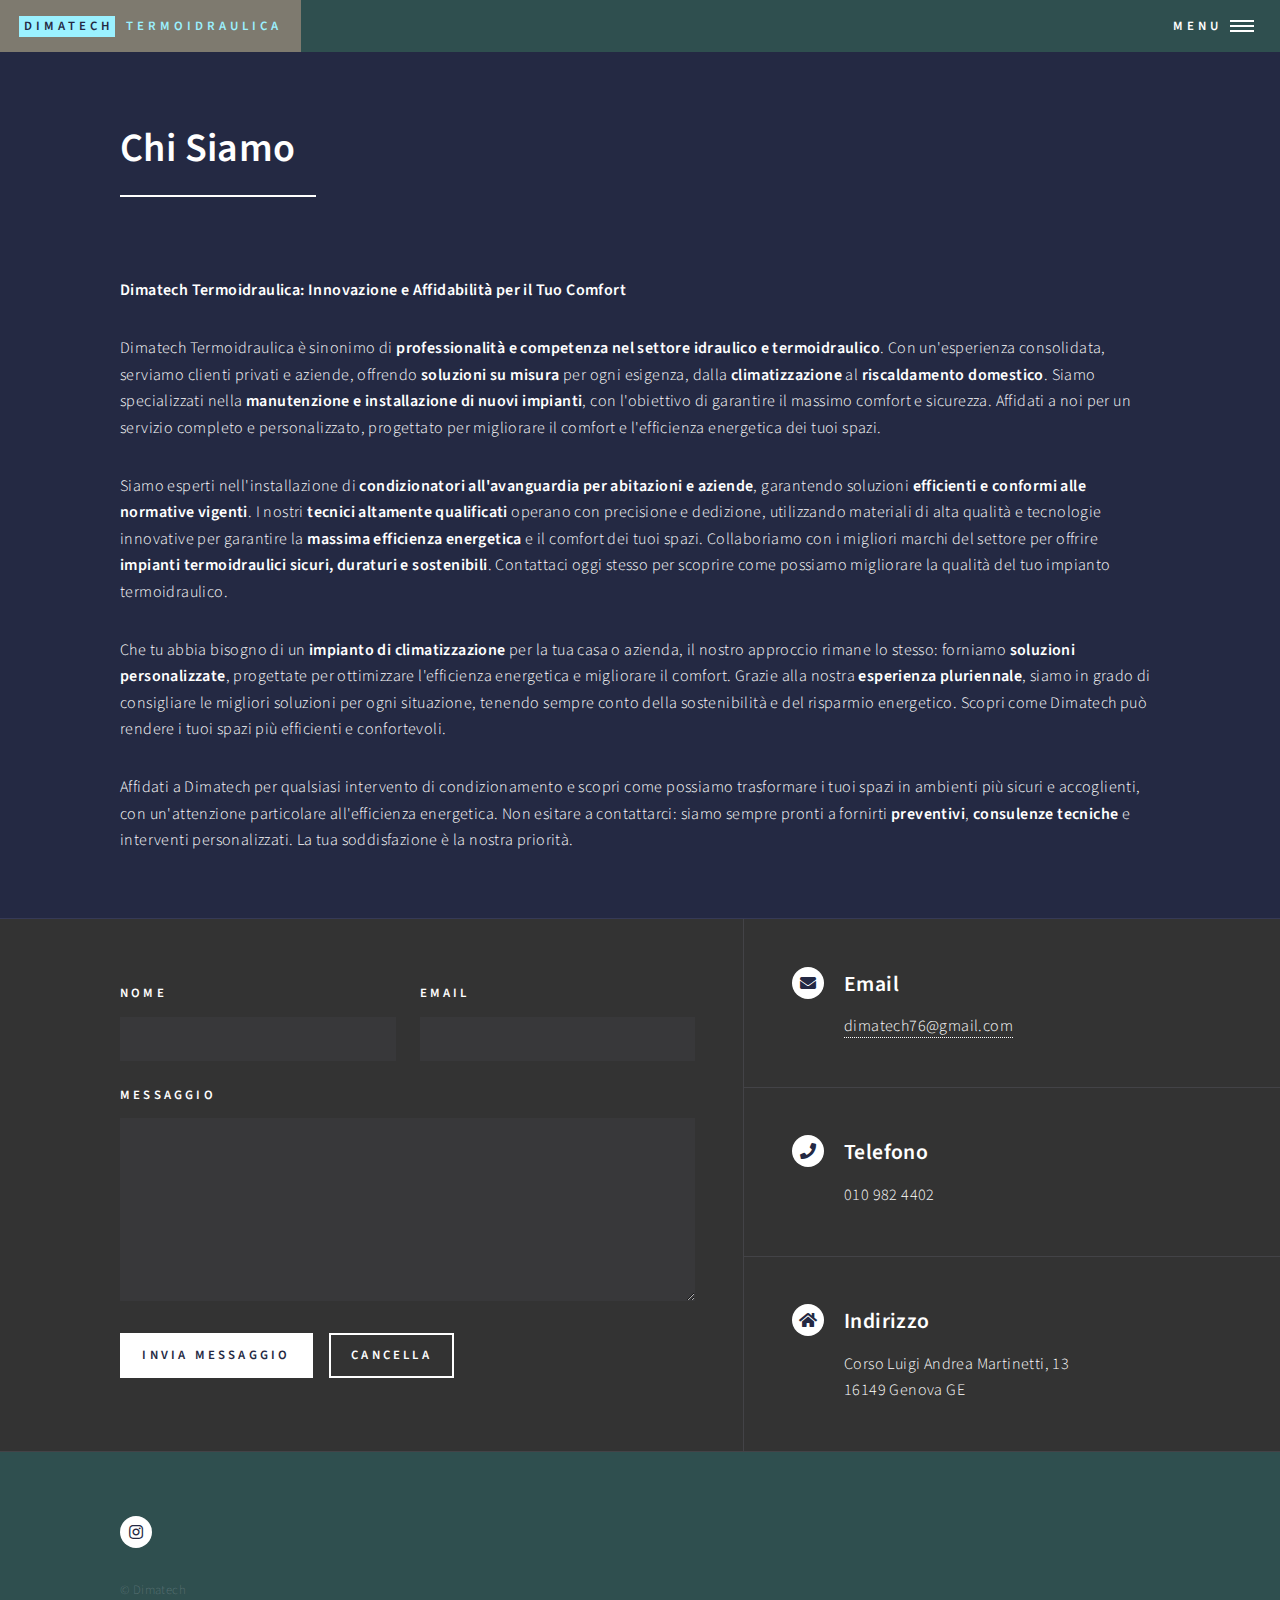
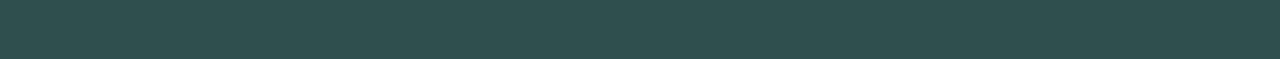
==== commit ff04d68f: "Aggiunta pagine servizi e chisiamo" ====
--- a/chisiamo.html
+++ b/chisiamo.html
@@ -6,10 +6,11 @@
 -->
 <html>
 	<head>
-		<title>Generic - Forty by HTML5 UP</title>
+		<title>Dimatech Termoidraulica</title>
 		<meta charset="utf-8" />
 		<meta name="viewport" content="width=device-width, initial-scale=1, user-scalable=no" />
 		<link rel="stylesheet" href="assets/css/main.css" />
+		<link rel="stylesheet" href="assets/css/dimatech.css" />
 		<noscript><link rel="stylesheet" href="assets/css/noscript.css" /></noscript>
 	</head>
 	<body class="is-preload">
@@ -18,26 +19,25 @@
 			<div id="wrapper">
 
 				<!-- Header -->
-					<header id="header">
-						<a href="index.html" class="logo"><strong>Forty</strong> <span>by HTML5 UP</span></a>
-						<nav>
-							<a href="#menu">Menu</a>
-						</nav>
-					</header>
+				<header id="header" class="alt">
+					<a href="index.html" class="logo"><strong>Dimatech</strong> <span>Termoidraulica</span></a>
+					<nav>
+						<a href="#menu">Menu</a>
+					</nav>
+				</header>
 
 				<!-- Menu -->
-					<nav id="menu">
-						<ul class="links">
-							<li><a href="index.html">Home</a></li>
-							<li><a href="landing.html">Landing</a></li>
-							<li><a href="generic.html">Generic</a></li>
-							<li><a href="elements.html">Elements</a></li>
-						</ul>
-						<ul class="actions stacked">
-							<li><a href="#" class="button primary fit">Get Started</a></li>
-							<li><a href="#" class="button fit">Log In</a></li>
-						</ul>
-					</nav>
+				<nav id="menu">
+					<ul class="links">
+						<li><a href="index.html">Home</a></li>
+						<li><a href="chisiamo.html">Chi Siamo</a></li>
+						<li><a href="servizi.html">Servizi</a></li>
+						<li><a href="#">Prodotti</a></li>
+					</ul>
+					<ul class="actions stacked">
+						
+					</ul>
+				</nav>
 
 				<!-- Main -->
 					<div id="main" class="alt">
@@ -50,28 +50,11 @@
 									</header>
 									<span class="image main"><img src="dimatech-images/.jpg" alt="" /></span>
 									<p><strong>Dimatech Termoidraulica: Innovazione e Affidabilità per il Tuo Comfort</strong></p>
-
-<p>Dimatech Termoidraulica è sinonimo di <strong>professionalità e competenza nel settore idraulico e termoidraulico</strong>. Con un'esperienza consolidata, serviamo clienti privati e aziende, offrendo <strong>soluzioni termoidrauliche su misura</strong> per ogni esigenza, dalla <strong>climatizzazione</strong> al <strong>riscaldamento domestico</strong>. Siamo specializzati nella <strong>manutenzione e installazione di nuovi impianti</strong>, con l'obiettivo di garantire il massimo comfort e sicurezza. Affidati a noi per un servizio completo e personalizzato, progettato per migliorare il comfort e l'efficienza energetica dei tuoi spazi.</p>
-
-<p>Siamo esperti nell'installazione di <strong>impianti termoidraulici all'avanguardia per abitazioni e aziende</strong>, garantendo soluzioni <strong>efficienti e conformi alle normative vigenti</strong>. I nostri <strong>tecnici altamente qualificati</strong> operano con precisione e dedizione, utilizzando materiali di alta qualità e tecnologie innovative per garantire la <strong>massima efficienza energetica</strong> e il comfort dei tuoi spazi. Collaboriamo con i migliori marchi del settore per offrire <strong>impianti termoidraulici sicuri, duraturi e sostenibili</strong>. Contattaci oggi stesso per scoprire come possiamo migliorare la qualità del tuo impianto termoidraulico.</p>
-
-<p>Che tu abbia bisogno di un <strong>impianto di riscaldamento</strong> o di un <strong>impianto di climatizzazione</strong> per la tua casa o azienda, il nostro approccio rimane lo stesso: forniamo <strong>soluzioni termoidrauliche personalizzate</strong>, progettate per ottimizzare l'efficienza energetica e migliorare il comfort. Grazie alla nostra <strong>esperienza pluriennale</strong>, siamo in grado di consigliare le migliori soluzioni per ogni situazione, tenendo sempre conto della sostenibilità e del risparmio energetico. Scopri come Dimatech può rendere i tuoi spazi più efficienti e confortevoli.</p>
-
-<p>Affidati a Dimatech per qualsiasi intervento termoidraulico e scopri come possiamo trasformare i tuoi spazi in ambienti più sicuri e accoglienti, con un'attenzione particolare all'efficienza energetica. Non esitare a contattarci: il nostro team è sempre pronto a fornirti <strong>preventivi</strong>, <strong>consulenze tecniche</strong> e interventi personalizzati. La tua soddisfazione è la nostra priorità.
-
-									<!--
-									<p><strong>Dimatech Termoidraulica: Innovazione e Affidabilità per il Tuo Comfort</strong></p>
-
-									<p>Dimatech Termoidraulica è sinonimo di competenza e professionalità nel settore idraulico e termoidraulico. Con anni di esperienza al servizio di clienti privati e aziende, ci impegniamo a offrire soluzioni complete e su misura per ogni esigenza. Dal riscaldamento domestico alla climatizzazione, dalla manutenzione ordinaria degli impianti all'installazione di nuovi sistemi, il nostro obiettivo è garantire il massimo comfort e sicurezza per i tuoi spazi.</p>
-
-									<p>Siamo specializzati in installazioni termoidrauliche efficienti, sempre al passo con le ultime tecnologie e normative del settore, per assicurarti impianti duraturi e performanti. Ogni intervento è curato nei minimi dettagli da un team di tecnici altamente qualificati, che lavora con passione e precisione per soddisfare le tue aspettative. Utilizziamo solo materiali di alta qualità e collaboriamo con i migliori marchi, offrendo soluzioni che combinano risparmio energetico e comfort abitativo.</p>
-
-									<p>Da Dimatech, la soddisfazione del cliente è al centro di tutto ciò che facciamo. Crediamo che un buon servizio non si limiti alla sola installazione, ma comprenda anche un’assistenza puntuale e affidabile. Per questo, oltre a realizzare impianti all'avanguardia, offriamo un servizio di manutenzione continua e interventi di riparazione rapidi ed efficaci. Siamo sempre pronti a rispondere a qualsiasi emergenza o richiesta di assistenza, con la stessa cura e attenzione che riserviamo a ogni singolo progetto.</p>
-
-									<p>Che si tratti di un'abitazione privata, di un ufficio o di un'azienda, il nostro approccio rimane invariato: forniamo soluzioni personalizzate, progettate per rispondere alle tue necessità e migliorare la qualità della tua vita. La nostra esperienza pluriennale ci consente di consigliare il sistema termoidraulico più adatto a ogni situazione, mettendo sempre al primo posto efficienza, sostenibilità e comfort.</p>
-
-									<p>Affidati a Dimatech per qualsiasi intervento termoidraulico e scopri come possiamo rendere i tuoi spazi più sicuri, confortevoli ed efficienti dal punto di vista energetico. Non esitare a contattarci: il nostro team è a tua disposizione per preventivi, consulenze tecniche e interventi su misura.</p>
-								-->
+									<p>Dimatech Termoidraulica è sinonimo di <strong>professionalità e competenza nel settore idraulico e termoidraulico</strong>. Con un'esperienza consolidata, serviamo clienti privati e aziende, offrendo <strong>soluzioni su misura</strong> per ogni esigenza, dalla <strong>climatizzazione</strong> al <strong>riscaldamento domestico</strong>. Siamo specializzati nella <strong>manutenzione e installazione di nuovi impianti</strong>, con l'obiettivo di garantire il massimo comfort e sicurezza. Affidati a noi per un servizio completo e personalizzato, progettato per migliorare il comfort e l'efficienza energetica dei tuoi spazi.</p>
+									<p>Siamo esperti nell'installazione di <strong>condizionatori all'avanguardia per abitazioni e aziende</strong>, garantendo soluzioni <strong>efficienti e conformi alle normative vigenti</strong>. I nostri <strong>tecnici altamente qualificati</strong> operano con precisione e dedizione, utilizzando materiali di alta qualità e tecnologie innovative per garantire la <strong>massima efficienza energetica</strong> e il comfort dei tuoi spazi. Collaboriamo con i migliori marchi del settore per offrire <strong>impianti termoidraulici sicuri, duraturi e sostenibili</strong>. Contattaci oggi stesso per scoprire come possiamo migliorare la qualità del tuo impianto termoidraulico.</p>
+									<p>Che tu abbia bisogno di un <strong>impianto di climatizzazione</strong> per la tua casa o azienda, il nostro approccio rimane lo stesso: forniamo <strong>soluzioni personalizzate</strong>, progettate per ottimizzare l'efficienza energetica e migliorare il comfort. Grazie alla nostra <strong>esperienza pluriennale</strong>, siamo in grado di consigliare le migliori soluzioni per ogni situazione, tenendo sempre conto della sostenibilità e del risparmio energetico. Scopri come Dimatech può rendere i tuoi spazi più efficienti e confortevoli.</p>
+									<p>Affidati a Dimatech per qualsiasi intervento di condizionamento e scopri come possiamo trasformare i tuoi spazi in ambienti più sicuri e accoglienti, con un'attenzione particolare all'efficienza energetica. Non esitare a contattarci: siamo sempre pronti a fornirti <strong>preventivi</strong>, <strong>consulenze tecniche</strong> e interventi personalizzati. La tua soddisfazione è la nostra priorità.
+	
 								</div>
 							</section>
 							
@@ -79,75 +62,72 @@
 					</div>
 
 				<!-- Contact -->
-					<section id="contact">
-						<div class="inner">
+				<section id="contact">
+					<div class="inner">
+						<section>
+							<form method="post" action="#">
+								<div class="fields">
+									<div class="field half">
+										<label for="name">Nome</label>
+										<input type="text" name="name" id="name" />
+									</div>
+									<div class="field half">
+										<label for="email">Email</label>
+										<input type="text" name="email" id="email" />
+									</div>
+									<div class="field">
+										<label for="message">Messaggio</label>
+										<textarea name="message" id="message" rows="6"></textarea>
+									</div>
+								</div>
+								<ul class="actions">
+									<li><input type="submit" value="Invia Messaggio" class="primary" /></li>
+									<li><input type="reset" value="Cancella" /></li>
+								</ul>
+							</form>
+						</section>
+						<section class="split">
 							<section>
-								<form method="post" action="#">
-									<div class="fields">
-										<div class="field half">
-											<label for="name">Name</label>
-											<input type="text" name="name" id="name" />
-										</div>
-										<div class="field half">
-											<label for="email">Email</label>
-											<input type="text" name="email" id="email" />
-										</div>
-										<div class="field">
-											<label for="message">Message</label>
-											<textarea name="message" id="message" rows="6"></textarea>
-										</div>
-									</div>
-									<ul class="actions">
-										<li><input type="submit" value="Send Message" class="primary" /></li>
-										<li><input type="reset" value="Clear" /></li>
-									</ul>
-								</form>
+								<div class="contact-method">
+									<span class="icon solid alt fa-envelope"></span>
+									<h3>Email</h3>
+									<a href="#">dimatech76@gmail.com</a>
+								</div>
 							</section>
-							<section class="split">
-								<section>
-									<div class="contact-method">
-										<span class="icon solid alt fa-envelope"></span>
-										<h3>Email</h3>
-										<a href="#">information@untitled.tld</a>
-									</div>
-								</section>
-								<section>
-									<div class="contact-method">
-										<span class="icon solid alt fa-phone"></span>
-										<h3>Phone</h3>
-										<span>(000) 000-0000 x12387</span>
-									</div>
-								</section>
-								<section>
-									<div class="contact-method">
-										<span class="icon solid alt fa-home"></span>
-										<h3>Address</h3>
-										<span>1234 Somewhere Road #5432<br />
-										Nashville, TN 00000<br />
-										United States of America</span>
-									</div>
-								</section>
+							<section>
+								<div class="contact-method">
+									<span class="icon solid alt fa-phone"></span>
+									<h3>Telefono</h3>
+									<span>010 982 4402</span>
+								</div>
 							</section>
-						</div>
-					</section>
+							<section>
+								<div class="contact-method">
+									<span class="icon solid alt fa-home"></span>
+									<h3>Indirizzo</h3>
+									<span>Corso Luigi Andrea Martinetti, 13<br />
+										16149 Genova GE<br />
+									</span>
+								</div>
+							</section>
+						</section>
+					</div>
+				</section>
 
-				<!-- Footer -->
-					<footer id="footer">
-						<div class="inner">
-							<ul class="icons">
-								<li><a href="#" class="icon brands alt fa-twitter"><span class="label">Twitter</span></a></li>
-								<li><a href="#" class="icon brands alt fa-facebook-f"><span class="label">Facebook</span></a></li>
-								<li><a href="#" class="icon brands alt fa-instagram"><span class="label">Instagram</span></a></li>
-								<li><a href="#" class="icon brands alt fa-github"><span class="label">GitHub</span></a></li>
-								<li><a href="#" class="icon brands alt fa-linkedin-in"><span class="label">LinkedIn</span></a></li>
-							</ul>
-							<ul class="copyright">
-								<li>&copy; Untitled</li><li>Design: <a href="https://html5up.net">HTML5 UP</a></li>
-							</ul>
-						</div>
-					</footer>
+			<!-- Footer -->
+				<footer id="footer">
+					<div class="inner">
+						<ul class="icons">
+						
+							<li><a href="https://www.instagram.com/dimatech76/" class="icon brands alt fa-instagram"><span class="label">Instagram</span></a></li>
+						</ul>
+						<ul class="copyright">
+							<li>&copy; Dimatech</li></li>
+						</ul>
+					</div>
+				</footer>
 
-			</div>
+		</div>
 
 		<!-- Scripts -->
 			<script src="assets/js/jquery.min.js"></script>
--- a/assets/css/dimatech.css
+++ b/assets/css/dimatech.css
@@ -0,0 +1,69 @@
+/*
+#one{
+    display:grid;
+    grid-template-rows: 3fr;
+    grid-template-columns: 3fr auto;
+    grid-template-areas: 
+    "uno due"
+    "uno quattro"
+    "uno tre"
+}
+
+#one article{
+    width:100%;
+}
+
+
+#one article:nth-child(1){
+    grid-area: uno;
+    width:100%;
+    height:100%;
+    max-height:80em;
+} 
+
+#one article:nth-child(2) {
+    grid-area: due;
+}
+
+#one article:nth-child(3){
+    grid-area: tre;
+} 
+
+#one article:nth-child(4) {
+    grid-area: quattro;
+}
+*/
+
+#one article:nth-child(2n)::before{
+ background-color:#2F4F4F !important;   
+}
+#one article:nth-child(2n+1)::before {
+background-color:#003366 !important;
+}
+#header{
+    background-color:#7E7A6F !important;
+}
+nav{
+    background-color:#2F4F4F !important;
+}
+
+#banner{
+    background-image:none !important;
+    background-color:#2e3450 !important;
+}
+#banner::after{
+    background-color:#7E7A6F !important;
+    width:60%;
+}
+
+#two{
+    background-color:#2F4F4F;
+}
+
+#contact{
+    background-color:#333;
+}
+
+#footer{
+    background-color:#2F4F4F;
+}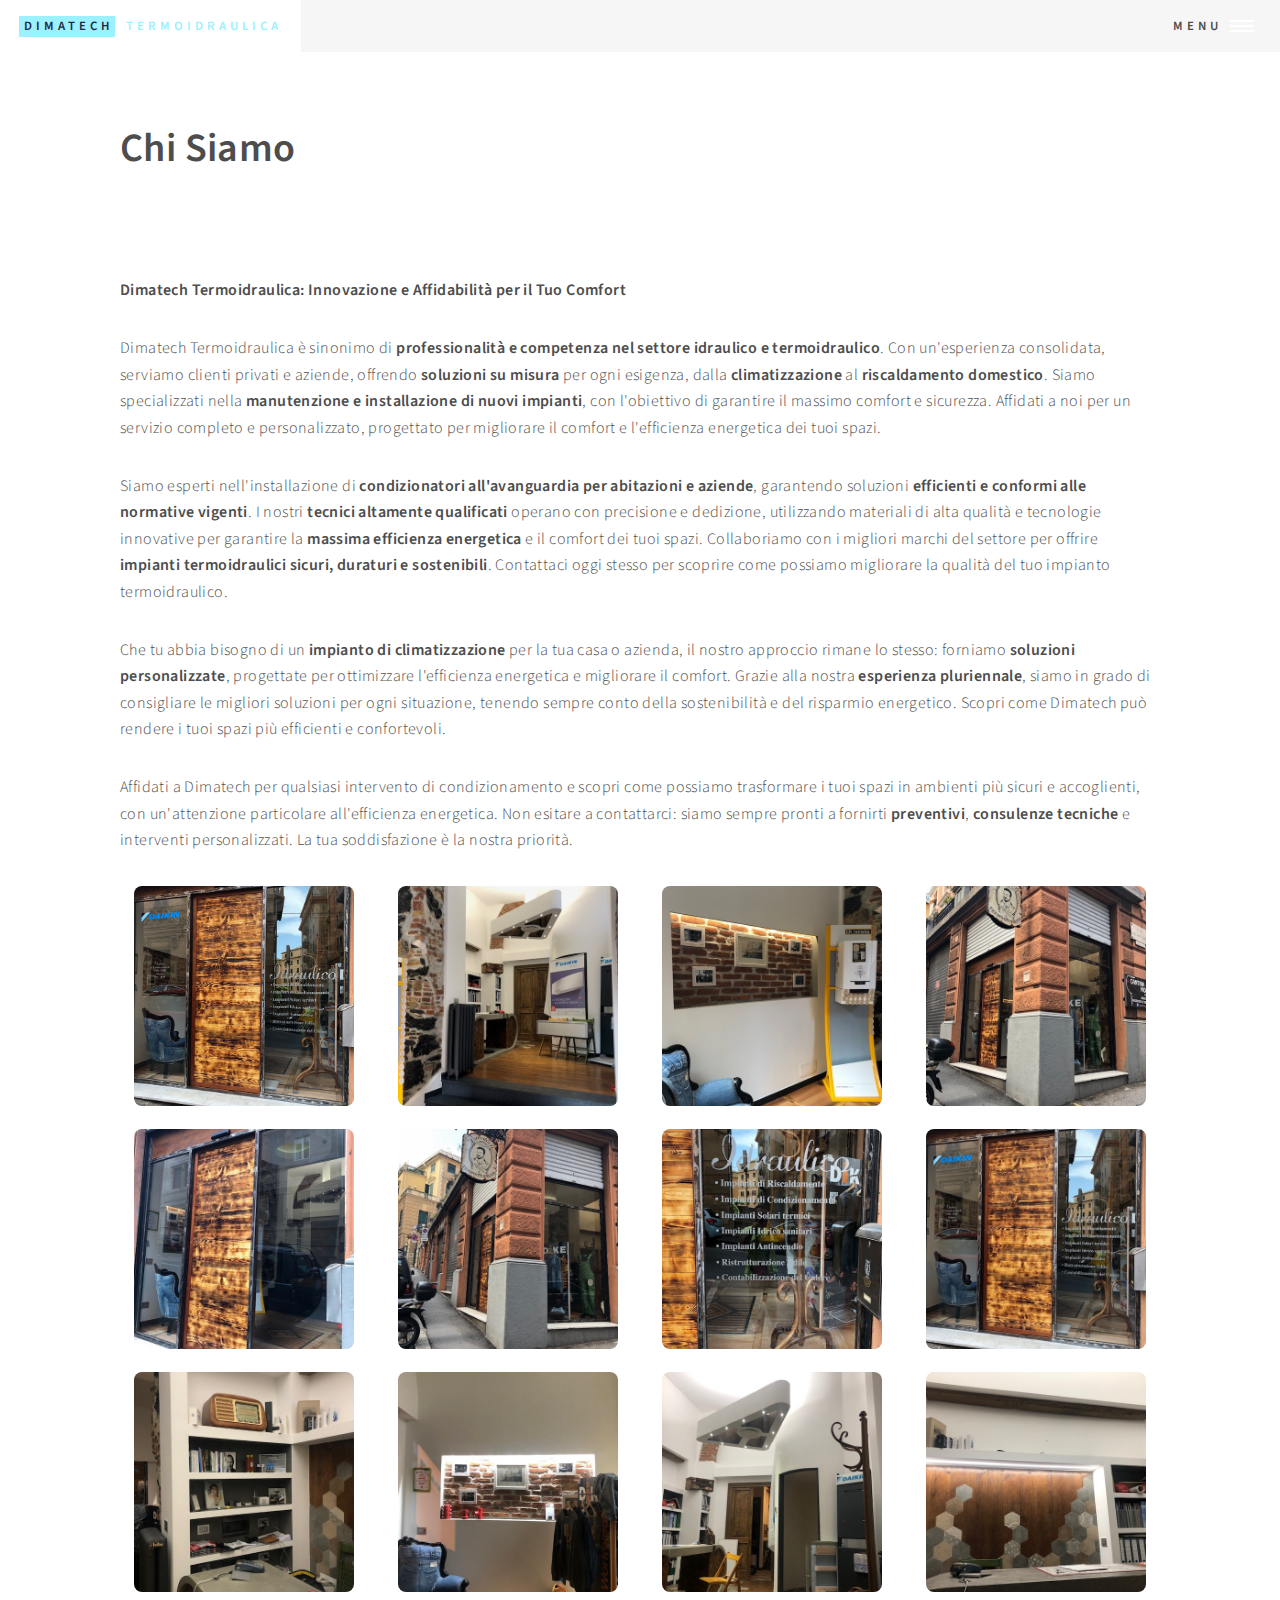
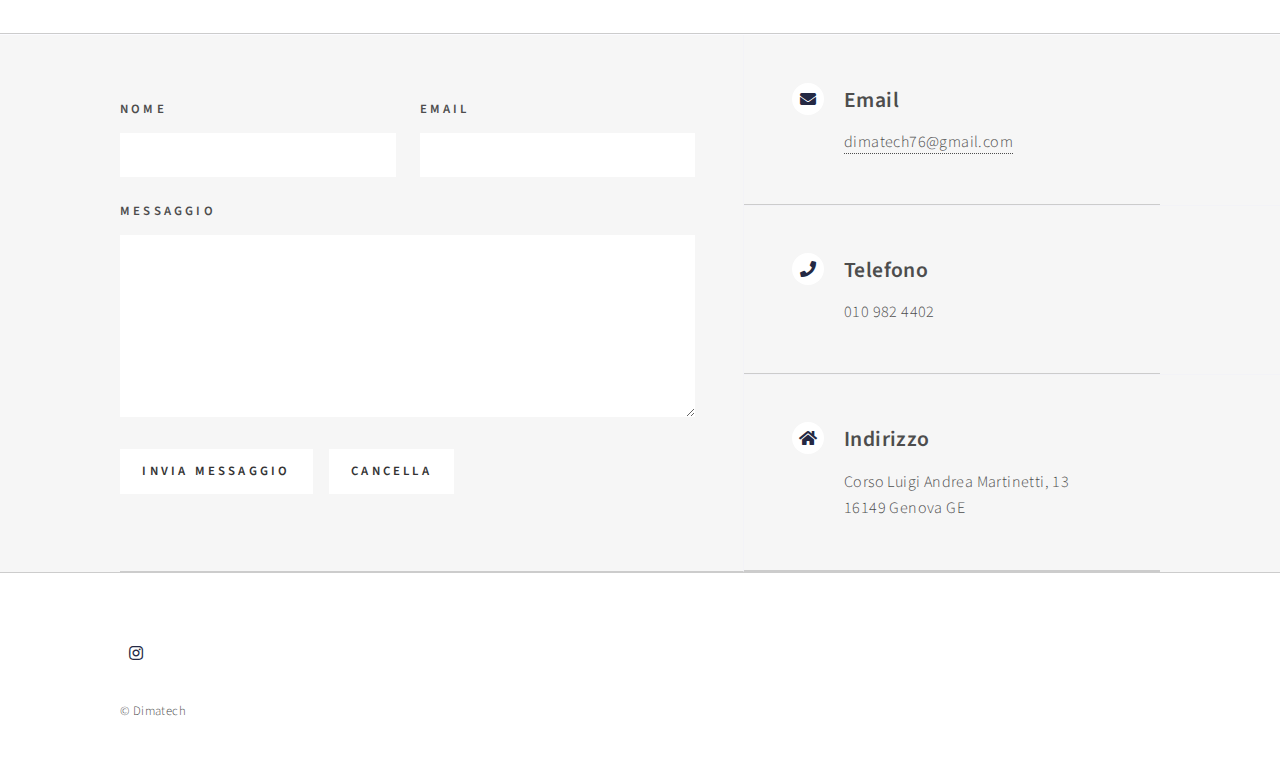
==== commit b47d1535: "Added Galleryo on Chi Siamo" ====
--- a/chisiamo.html
+++ b/chisiamo.html
@@ -32,7 +32,8 @@
 						<li><a href="index.html">Home</a></li>
 						<li><a href="chisiamo.html">Chi Siamo</a></li>
 						<li><a href="servizi.html">Servizi</a></li>
-						<li><a href="#">Prodotti</a></li>
+						<li><a href="condizionatori.html">Condizionatori</a></li>
+						<li><a href="lavori.html">Lavori</a></li>
 					</ul>
 					<ul class="actions stacked">
 						
@@ -55,7 +56,49 @@
 									<p>Che tu abbia bisogno di un <strong>impianto di climatizzazione</strong> per la tua casa o azienda, il nostro approccio rimane lo stesso: forniamo <strong>soluzioni personalizzate</strong>, progettate per ottimizzare l'efficienza energetica e migliorare il comfort. Grazie alla nostra <strong>esperienza pluriennale</strong>, siamo in grado di consigliare le migliori soluzioni per ogni situazione, tenendo sempre conto della sostenibilità e del risparmio energetico. Scopri come Dimatech può rendere i tuoi spazi più efficienti e confortevoli.</p>
 									<p>Affidati a Dimatech per qualsiasi intervento di condizionamento e scopri come possiamo trasformare i tuoi spazi in ambienti più sicuri e accoglienti, con un'attenzione particolare all'efficienza energetica. Non esitare a contattarci: siamo sempre pronti a fornirti <strong>preventivi</strong>, <strong>consulenze tecniche</strong> e interventi personalizzati. La tua soddisfazione è la nostra priorità.
 	
-								</div>
+								
+							
+								<div class="grid-container">
+									<div class="work-item">
+											<img src="images\ufficio\01.jpg" alt="">
+									</div>
+									<div class="work-item">
+												  <img src="images\ufficio\02.jpg" alt="">
+											</div>
+											<div class="work-item">
+												<img src="images\ufficio\03.jpg" alt="">
+											</div>
+											<div class="work-item">
+												<img src="images\ufficio\04.jpg" alt="">
+											</div>
+											<div class="work-item">
+												<img src="images\ufficio\05.jpg" alt="">
+											</div>
+											<div class="work-item">
+												<img src="images\ufficio\06.jpg" alt="">
+											</div>
+											<div class="work-item">
+												<img src="images\ufficio\07.jpg" alt="">
+											</div>
+											<div class="work-item">
+												<img src="images\ufficio\08.jpg" alt="">
+											</div>
+											<div class="work-item">
+												<img src="images\ufficio\09.jpg" alt="">
+											</div>
+											<div class="work-item">
+												<img src="images\ufficio\10.jpg" alt="">
+											</div>
+											<div class="work-item">
+												<img src="images\ufficio\11.jpg" alt="">
+											</div>
+											<div class="work-item">
+												<img src="images\ufficio\12.jpg" alt="">
+											</div>
+											
+										</div>
+									</div>
+										
 							</section>
 							
 
--- a/assets/css/dimatech.css
+++ b/assets/css/dimatech.css
@@ -34,36 +34,166 @@
 }
 */
 
-#one article:nth-child(2n)::before{
- background-color:#2F4F4F !important;   
+:root{
+    --bg-primary-color: white !important;
+    --bg-secondary-color: #f6f6f6   !important;
+    --text-color: #4D4D4D  !important;
+    --tiles-text-color: #4d4d4d;
+    --bg-even-color: #FFFFFF !important;
+    --bg-odd-color: #F0F0F0 !important;
+    --section-border-color: #ccc !important;
+    --btn-shadow-inset-color: #ccc !important;
 }
-#one article:nth-child(2n+1)::before {
-background-color:#003366 !important;
+.button{
+    box-shadow: inset 0 0 0 2px var(--text-color) !important;
+    color: var(--text-color);
 }
+body{
+    background-color: var(--bg-primary-color);
+    color: var(--text-color) !important;
+}
+h1,h2,h3{
+    color:  var(--text-color) !important;
+}
+strong{
+    color: var(--text-color);
+}
+#main{
+    background-color:var(--bg-primary-color);
+}
+input, textarea{
+    background-color: white !important;
+    color:#333 !important;
+}
+
 #header{
-    background-color:#7E7A6F !important;
+    background-color:var(--bg-secondary-color);
 }
 nav{
-    background-color:#2F4F4F !important;
+    background-color: var(--bg-secondary-color);
 }
 
+
+section{
+    border-bottom: 1px solid var(--section-border-color) !important;
+}
 #banner{
-    background-image:none !important;
-    background-color:#2e3450 !important;
+   
+    background-image:none !important; 
+   /*  background-color:#336699 !important; */
 }
 #banner::after{
-    background-color:#7E7A6F !important;
-    width:60%;
+    background-color:var(--bg-secondary-color) !important;
+    width:22.7%;
 }
 
 #two{
     background-color:#2F4F4F;
+    background-color: var(--bg-primary-color);
 }
 
 #contact{
-    background-color:#333;
+    background-color:var(--bg-secondary-color);
+    
+}
+label{
+    color:var(--text-color) !important;
+}
+#footer{
+    background-color: var(--bg-primary-color);
 }
 
-#footer{
-    background-color:#2F4F4F;
-}+#footer li {
+    color: var(--text-color) !important;
+}
+.spotlights > section{
+    background-color: var(--bg-secondary-color);
+}
+
+.spotlights > section:nth-child(2n){
+    background-color: var(--bg-primary-color)
+}
+
+/*Lavori*/
+.lavori img{
+ 
+    max-height:500px !important;
+    object-fit:cover;
+}
+/*Gallery*/
+.grid-container {
+    display: grid;
+    grid-template-columns: repeat(auto-fit, minmax(220px, 1fr));
+    gap: 15px;
+  }
+  
+  .work-item {
+    text-align: center;
+  }
+  
+  .work-item img {
+    width: 220px;
+    height: 220px;
+    object-fit: cover;
+    border-radius: 8px;
+  }
+  .work-item img:hover {
+    transform: scale(2);
+    box-shadow: 0 4px 15px rgba(0, 0, 0, 0.3);
+    object-fit:cover;
+}
+
+
+/*Tiles Home Page */
+
+#one article:nth-child(2n)::before{ 
+    
+    background: rgba(0, 0, 0, 0.3) !important;
+}
+#one article:nth-child(2n+1)::before {
+   background-color: rgba(0, 0, 0, 0.3) !important;
+}
+
+
+.tiles article{
+    width: 20%;
+    color: white !important;
+    border:1px solid var(--section-border-color);
+}
+
+.tiles article h3{
+    color: white !important;
+}
+.tiles article:nth-child(4n - 1), .tiles article:nth-child(4n - 2) {
+    width: 20%;
+}
+
+.tiles article:nth-child(3), .tiles article:nth-child(5){
+    width: 20%;
+}
+.tiles article:nth-child(4){
+    width: 20%;
+}
+
+#menu{
+    background-color: var(--bg-primary-color);
+}
+
+@media (max-width: 768px) {
+    .grid-container {
+        display: grid;
+        grid-template-columns: repeat(auto-fit, minmax(100px, 1fr));
+        gap: 5px;
+    }
+    .work-item img {
+        width: 120px;
+        height: 120px;
+    }
+
+    .lavori img{
+ 
+        max-height:300px !important;
+        object-fit:cover;
+    }
+}
+
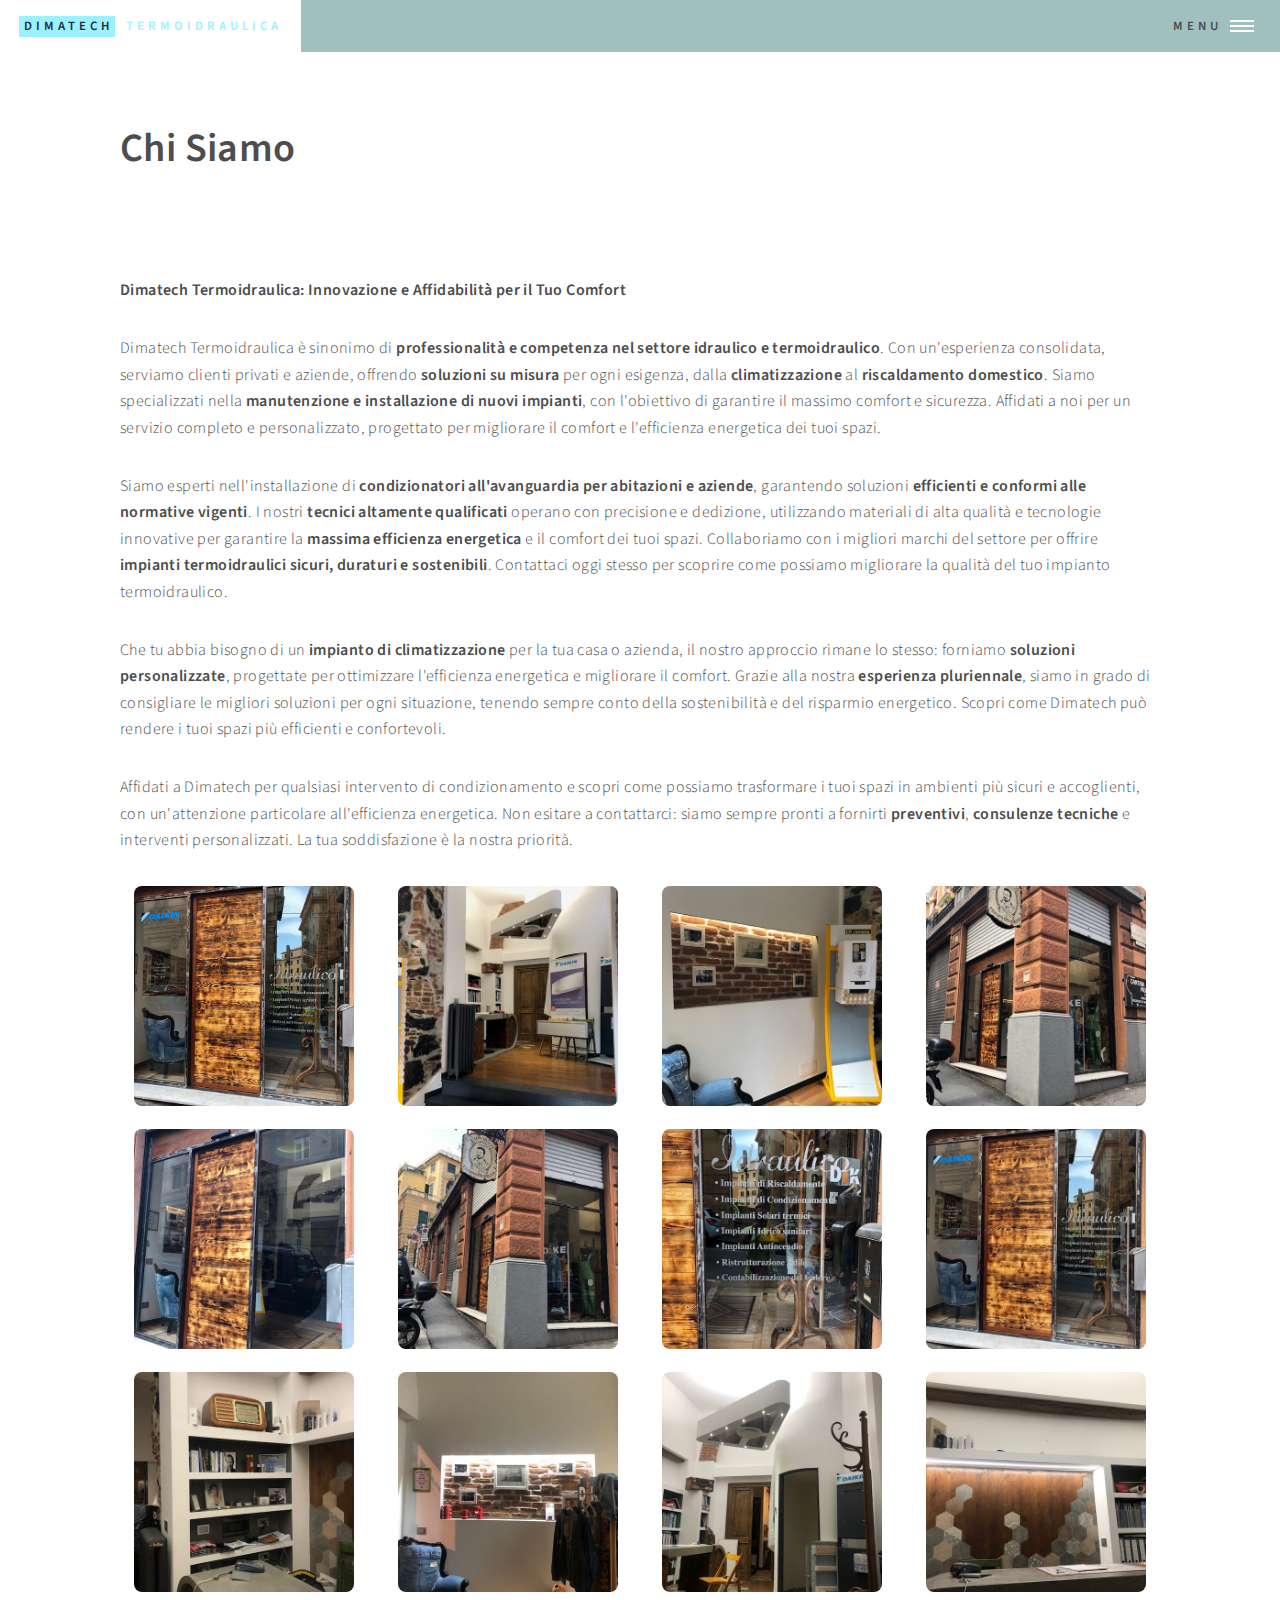
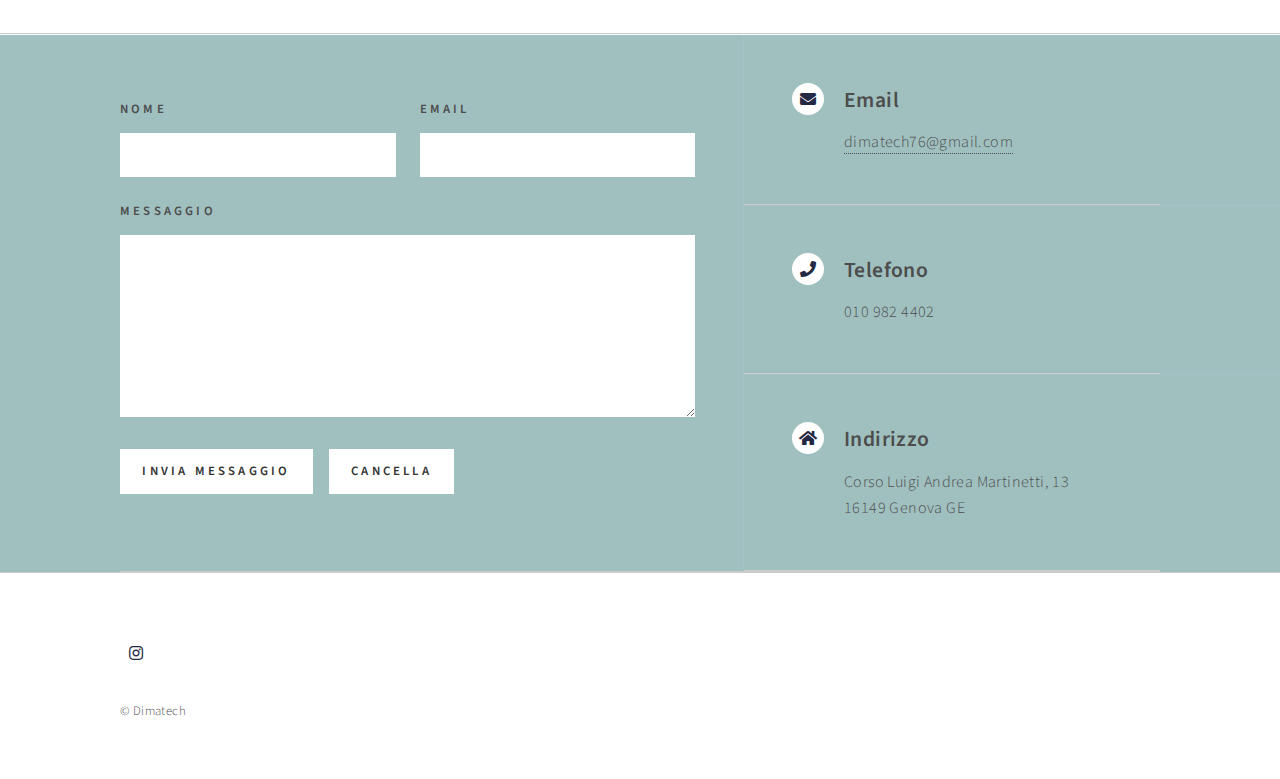
==== commit 667ada17: "Update CSS version" ====
--- a/chisiamo.html
+++ b/chisiamo.html
@@ -10,7 +10,7 @@
 		<meta charset="utf-8" />
 		<meta name="viewport" content="width=device-width, initial-scale=1, user-scalable=no" />
 		<link rel="stylesheet" href="assets/css/main.css" />
-		<link rel="stylesheet" href="assets/css/dimatech.css" />
+		<link rel="stylesheet" href="assets/css/dimatech.css?v1.3" />
 		<noscript><link rel="stylesheet" href="assets/css/noscript.css" /></noscript>
 	</head>
 	<body class="is-preload">
--- a/assets/css/dimatech.css
+++ b/assets/css/dimatech.css
@@ -36,7 +36,7 @@
 
 :root{
     --bg-primary-color: white !important;
-    --bg-secondary-color: #f6f6f6   !important;
+    --bg-secondary-color: #A0C0C0   !important;
     --text-color: #4D4D4D  !important;
     --tiles-text-color: #4d4d4d;
     --bg-even-color: #FFFFFF !important;
@@ -84,7 +84,7 @@
 }
 #banner::after{
     background-color:var(--bg-secondary-color) !important;
-    width:22.7%;
+    width:24%;
 }
 
 #two{
